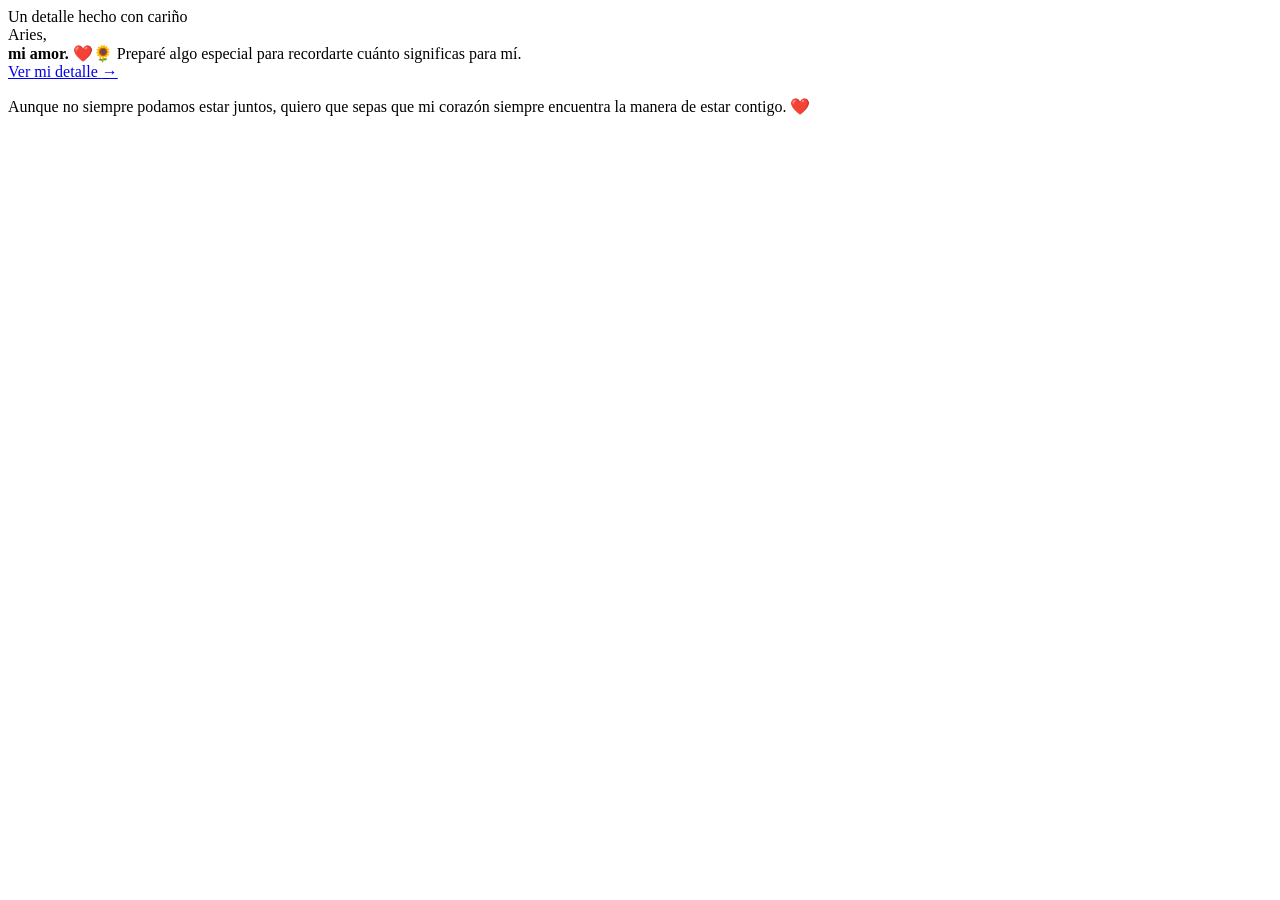
==== index.html @ c3155992 "Primer commit de de aries" ====
<!DOCTYPE html>
<html lang="es">

<head>
  <meta charset="UTF-8">
  <meta http-equiv="X-UA-Compatible" content="IE=edge">
  <meta name="viewport" content="width=device-width, initial-scale=1.0">
  <link rel="stylesheet" href="style.css">
  <link rel="icon" href="flowers.png" type="image/x-icon">
  <title>Un detalle para ti</title>
</head>

<body>
  <main class="welcome-card">
    <span class="eyebrow">Un detalle hecho con cariño</span>
    <div class="greetings" aria-label="Aries, mi amor">
      <span>A</span><span>r</span><span>i</span><span>e</span><span>s</span><span>,</span>
    </div>

    <div class="description">
      <strong>mi amor. ❤️🌻</strong>
      <span>Preparé algo especial para recordarte cuánto significas para mí.</span>
    </div>

    <div class="button">
      <a class="botones" href="flower.html">Ver mi detalle <span aria-hidden="true">→</span></a>
    </div>

    <p class="distance-note">
      Aunque no siempre podamos estar juntos, quiero que sepas que mi corazón siempre encuentra la manera de estar
      contigo. ❤️
    </p>
  </main>

</body>

</html>
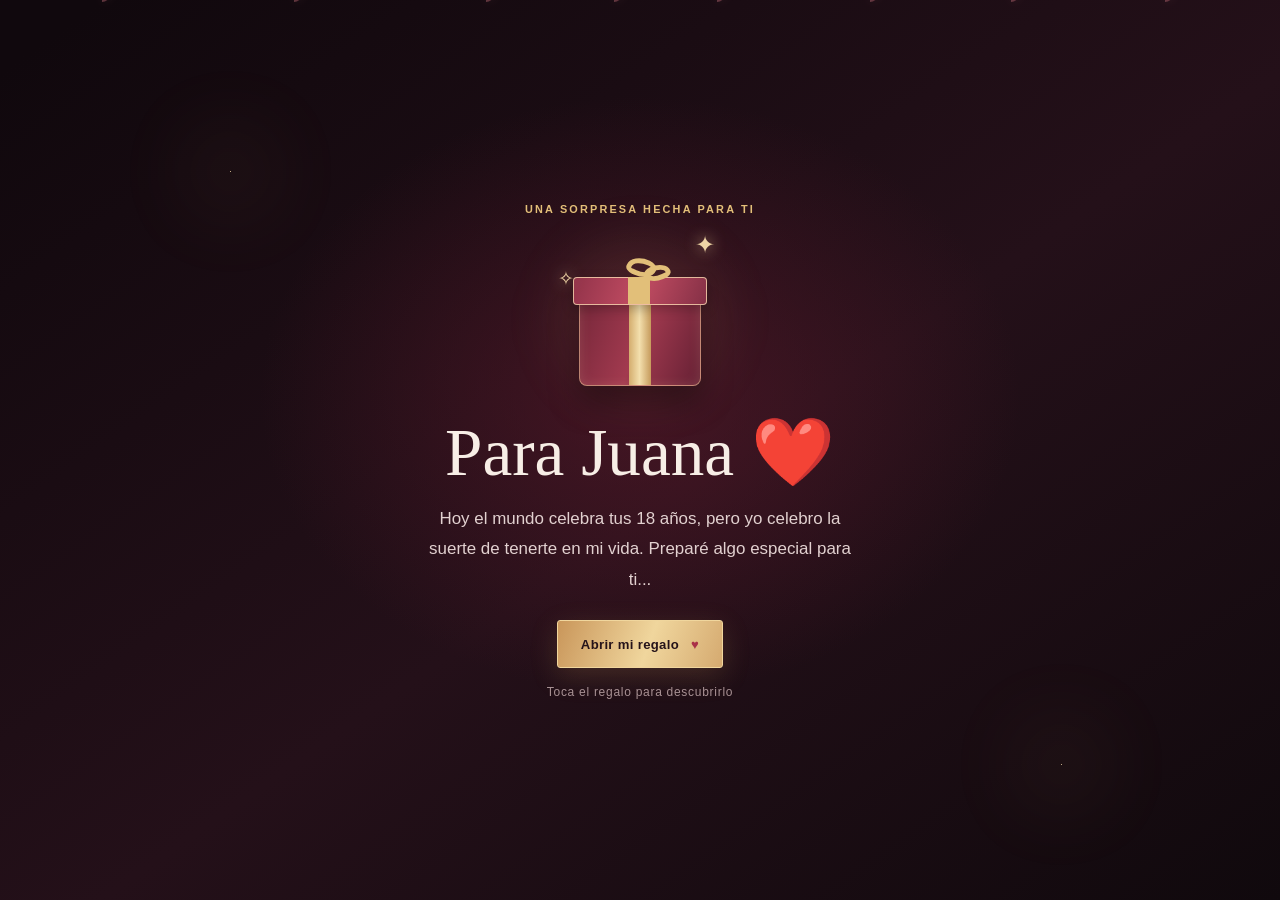
==== commit 06ae0ad5: "Añade experiencia de cumpleaños para Juana" ====
--- a/index.html
+++ b/index.html
@@ -3,35 +3,130 @@
 
 <head>
   <meta charset="UTF-8">
-  <meta http-equiv="X-UA-Compatible" content="IE=edge">
-  <meta name="viewport" content="width=device-width, initial-scale=1.0">
-  <link rel="stylesheet" href="style.css">
-  <link rel="icon" href="flowers.png" type="image/x-icon">
-  <title>Un detalle para ti</title>
+  <meta name="viewport" content="width=device-width, initial-scale=1">
+  <meta name="theme-color" content="#16090e">
+  <meta name="description" content="Una sorpresa de cumpleaños hecha con cariño para Juana.">
+  <link rel="stylesheet" href="main.css">
+  <title>Para Juana, con amor</title>
 </head>
 
 <body>
-  <main class="welcome-card">
-    <span class="eyebrow">Un detalle hecho con cariño</span>
-    <div class="greetings" aria-label="Aries, mi amor">
-      <span>A</span><span>r</span><span>i</span><span>e</span><span>s</span><span>,</span>
+  <div class="ambient" aria-hidden="true"><span></span><span></span><span></span></div>
+
+  <section class="welcome-screen" id="welcome" aria-labelledby="welcome-title">
+    <div class="welcome-screen__content">
+      <p class="eyebrow">Una sorpresa hecha para ti</p>
+      <button class="gift" id="open-gift" type="button" aria-label="Abrir el regalo para Juana">
+        <span class="gift__halo" aria-hidden="true"></span>
+        <span class="gift__box" aria-hidden="true"><span class="gift__ribbon"></span></span>
+        <span class="gift__lid" aria-hidden="true"><span class="gift__bow"></span></span>
+        <span class="gift__spark gift__spark--one" aria-hidden="true">✦</span>
+        <span class="gift__spark gift__spark--two" aria-hidden="true">✧</span>
+      </button>
+      <h1 id="welcome-title">Para Juana <span aria-hidden="true">❤️</span></h1>
+      <p class="welcome-screen__message">Hoy el mundo celebra tus 18 años, pero yo celebro la suerte de tenerte en mi
+        vida. Preparé algo especial para ti...</p>
+      <button class="button button--gold" id="open-gift-text" type="button">Abrir mi regalo <span
+          aria-hidden="true">♥</span></button>
+      <p class="welcome-screen__hint">Toca el regalo para descubrirlo</p>
     </div>
+    <div class="petals" aria-hidden="true">
+      <i></i><i></i><i></i><i></i><i></i><i></i><i></i><i></i>
+    </div>
+  </section>
 
-    <div class="description">
-      <strong>mi amor. ❤️🌻</strong>
-      <span>Preparé algo especial para recordarte cuánto significas para mí.</span>
-    </div>
+  <main id="experience" class="experience" hidden>
+    <audio id="birthday-music" loop preload="metadata" aria-label="Canción para acompañar este regalo">
+      <source src="Infernal%20~%20Ten%20Miles%20Lyrics%20-%20never2saygoodbi.mp4" type="audio/mp4">
+    </audio>
+    <button class="music-toggle" id="music-toggle" type="button" aria-pressed="false" aria-label="Reproducir música">
+      <span aria-hidden="true">♫</span><span id="music-label">Reproducir música</span>
+    </button>
 
-    <div class="button">
-      <a class="botones" href="flower.html">Ver mi detalle <span aria-hidden="true">→</span></a>
-    </div>
+    <section class="birthday-hero" aria-labelledby="birthday-title">
+      <p class="eyebrow">Un día para celebrar tu luz</p>
+      <p class="birthday-hero__number" aria-hidden="true">18</p>
+      <h2 id="birthday-title">Felices 18, <em>Juana</em></h2>
+      <p class="birthday-hero__text">Qué bonito que el mundo tenga un día para celebrar que existes.</p>
+      <a class="scroll-cue" href="#memories" aria-label="Continuar a tus fotografías"><span
+          aria-hidden="true">↓</span></a>
+    </section>
 
-    <p class="distance-note">
-      Aunque no siempre podamos estar juntos, quiero que sepas que mi corazón siempre encuentra la manera de estar
-      contigo. ❤️
-    </p>
+    <section class="memories section-wrap" id="memories" aria-labelledby="memories-title">
+      <div class="section-heading reveal">
+        <p class="eyebrow">Un poquito de ti</p>
+        <h2 id="memories-title">Dos recuerdos, infinitas razones para sonreír</h2>
+      </div>
+      <div class="photo-grid">
+        <button class="photo-card reveal" type="button" data-photo="fotos/foto1.jpeg"
+          data-alt="Retrato de Juana con una sonrisa dulce"
+          data-message="Hay algo en tu forma de sonreír que vuelve más bonito cualquier instante. Me encanta poder admirar la persona tan especial que eres.">
+          <span class="photo-card__image"><img src="fotos/foto1.jpeg" alt="Retrato de Juana con una sonrisa dulce"
+              loading="lazy"></span>
+          <span class="photo-card__caption"><span>Tu luz, siempre</span><span aria-hidden="true">↗</span></span>
+        </button>
+        <button class="photo-card reveal" type="button" data-photo="fotos/foto2.jpeg"
+          data-alt="Retrato de Juana con un gesto tierno"
+          data-message="Ojalá pudieras verte con mis ojos: llena de ternura, de belleza y de esa manera única de hacer que te quiera cada día un poquito más.">
+          <span class="photo-card__image"><img src="fotos/foto2.jpeg" alt="Retrato de Juana con un gesto tierno"
+              loading="lazy"></span>
+          <span class="photo-card__caption"><span>Mi sonrisa favorita</span><span aria-hidden="true">↗</span></span>
+        </button>
+      </div>
+    </section>
+
+    <section class="film-section" aria-labelledby="film-title">
+      <div class="film-section__inner reveal">
+        <p class="eyebrow">Un detalle más, solo para ti</p>
+        <h2 id="film-title">Hay algo más que quiero compartir contigo <span aria-hidden="true">🎬</span></h2>
+        <button class="button button--outline" id="show-video" type="button">Ver nuestro momento especial <span
+            aria-hidden="true">▶</span></button>
+        <div class="video-frame" id="video-frame" hidden>
+          <video id="special-video" controls playsinline preload="none" aria-label="Video especial para Juana">
+            <source src="fotos/video01.mp4" type="video/mp4">
+            Tu navegador no puede reproducir este video. Prueba con una versión reciente de Chrome, Firefox, Safari o
+            Edge.
+          </video>
+        </div>
+        <button class="video-close" id="hide-video" type="button" hidden>Cerrar video</button>
+      </div>
+    </section>
+
+    <section class="letter-section section-wrap" aria-labelledby="letter-title">
+      <div class="letter reveal">
+        <p class="eyebrow">De mi corazón al tuyo</p>
+        <h2 id="letter-title">Si pudiera regalarte algo más que este detalle...</h2>
+        <div class="letter__body">
+          <p>Mi Juana ❤️</p>
+          <p>Hoy cumples 18 años y quiero que este día te recuerde lo increíble que eres. No quería regalarte solamente
+            algo bonito; quería compartir contigo un pedacito de todo lo que siento por ti.</p>
+          <p>Deseo que esta nueva etapa esté llena de sonrisas, sueños que se acercan y momentos que te hagan feliz.</p>
+          <p>Gracias por ser tú, por la forma tan especial que tienes de iluminar mis días y por el lugar tan bonito que
+            ocupas en mi corazón.</p>
+          <p>Ojalá esta sorpresa consiga sacarte una sonrisa. Hoy, más que nada, deseo que te sientas muy querida.</p>
+          <p>Feliz cumpleaños, mi Juana. ❤️</p>
+          <p class="letter__signoff">Con todo mi cariño,<br>tu novio.</p>
+        </div>
+      </div>
+    </section>
+
+    <section class="finale" aria-labelledby="finale-title">
+      <div class="finale__lights" aria-hidden="true"><i></i><i></i><i></i><i></i><i></i><i></i></div>
+      <p class="eyebrow">Hoy y siempre, celebro que seas tú</p>
+      <h2 id="finale-title">JUANA</h2>
+      <p class="finale__birthday">Felices <span>18</span> años</p>
+      <p class="finale__message">Hoy celebramos tus 18 años, pero yo celebro cada sonrisa que haces nacer en mí. <span
+          aria-hidden="true">❤️</span></p>
+      <div class="petals petals--finale" aria-hidden="true"><i></i><i></i><i></i><i></i><i></i></div>
+    </section>
   </main>
 
+  <dialog class="lightbox" id="photo-dialog" aria-label="Fotografía y mensaje para Juana">
+    <button class="lightbox__close" id="close-photo" type="button" aria-label="Cerrar fotografía">×</button>
+    <img class="lightbox__image" id="lightbox-image" src="" alt="">
+    <p class="lightbox__message" id="lightbox-message"></p>
+  </dialog>
+  <script src="main.js" defer></script>
 </body>
 
 </html>
--- a/main.css
+++ b/main.css
@@ -0,0 +1,3405 @@
+*,
+*::after,
+*::before {
+  padding: 0;
+  margin: 0;
+  box-sizing: border-box;
+}
+
+:root {
+  --dark-color: #000;
+}
+
+body {
+  display: flex;
+  align-items: flex-end;
+  justify-content: center;
+  min-height: 100vh;
+  background-color: var(--dark-color);
+  overflow: hidden;
+  perspective: 1000px;
+}
+
+#lyrics {
+  font-size: 28px;
+  font-family: "Franklin Gothic Medium", "Arial Narrow", Arial, sans-serif;
+  color: white;
+  position: absolute;
+  margin-bottom: 20%;
+  z-index: 1;
+  font-weight: bold;
+  letter-spacing: 4px;
+}
+
+@media only screen and (max-width: 600px) {
+
+  /* Estilos específicos para dispositivos con un ancho máximo de 600px */
+  #lyrics {
+    font-size: 14px;
+    /* Reduce el tamaño del texto para dispositivos más pequeños */
+    margin-bottom: 530px;
+    letter-spacing: 3px;
+  }
+
+}
+
+.mensaje-arriba {
+  margin-top: 20px;
+  font-size: 20px;
+}
+
+.mensaje-abajo {
+  margin-top: 100px;
+  font-size: 20px;
+}
+
+.titulo {
+  position: absolute;
+  top: 10px;
+  /* Ajusta según tu diseño */
+  left: 50%;
+  transform: translateX(-50%) rotate(-0deg);
+  width: 80%;
+  text-align: center;
+  font-family: "Arial Narrow", Arial, sans-serif;
+  color: yellow;
+  font-weight: bold;
+  letter-spacing: 2px;
+  font-size: 24px;
+  line-height: 1.5;
+  opacity: 0;
+  animation: fadeIn 3s ease-in-out forwards;
+}
+
+
+@keyframes fadeIn {
+  from {
+    opacity: 0;
+  }
+
+  to {
+    opacity: 1;
+  }
+}
+
+.night {
+  z-index: -1;
+  position: absolute;
+  left: 50%;
+  top: 0;
+  transform: translateX(-50%);
+  width: 100%;
+  height: 100%;
+  filter: blur(0.1vmin);
+  background-image: radial-gradient(ellipse at top,
+      transparent 0%,
+      var(--dark-color)),
+    radial-gradient(ellipse at bottom,
+      var(--dark-color),
+      rgba(145, 233, 255, 0.2)),
+    repeating-linear-gradient(220deg,
+      rgb(0, 0, 0) 0px,
+      rgb(0, 0, 0) 19px,
+      transparent 19px,
+      transparent 22px),
+    repeating-linear-gradient(189deg,
+      rgb(0, 0, 0) 0px,
+      rgb(0, 0, 0) 19px,
+      transparent 19px,
+      transparent 22px),
+    repeating-linear-gradient(148deg,
+      rgb(0, 0, 0) 0px,
+      rgb(0, 0, 0) 19px,
+      transparent 19px,
+      transparent 22px),
+    linear-gradient(90deg, rgb(0, 255, 250), rgb(240, 240, 240));
+}
+
+.flowers {
+  position: relative;
+  transform: scale(0.9);
+  /*margin-bottom: 100px;
+  */
+}
+
+@media only screen and (max-width: 600px) {
+
+  /* Estilos específicos para dispositivos con un ancho máximo de 600px */
+  .flowers {
+    font-size: 14px;
+    margin-bottom: 35%;
+    letter-spacing: 3px;
+    transform: scale(1.0);
+  }
+
+}
+
+.flower {
+  position: absolute;
+  bottom: 10vmin;
+  transform-origin: bottom center;
+  z-index: 10;
+  --fl-speed: 0.8s;
+}
+
+.flower--1 {
+  -webkit-animation: moving-flower-1 4s linear infinite;
+  animation: moving-flower-1 4s linear infinite;
+}
+
+.flower--1 .flower__line {
+  height: 70vmin;
+  -webkit-animation-delay: 0.3s;
+  animation-delay: 0.3s;
+}
+
+.flower--1 .flower__line__leaf--1 {
+  -webkit-animation: blooming-leaf-right var(--fl-speed) 1.6s backwards;
+  animation: blooming-leaf-right var(--fl-speed) 1.6s backwards;
+}
+
+.flower--1 .flower__line__leaf--2 {
+  -webkit-animation: blooming-leaf-right var(--fl-speed) 1.4s backwards;
+  animation: blooming-leaf-right var(--fl-speed) 1.4s backwards;
+}
+
+.flower--1 .flower__line__leaf--3 {
+  -webkit-animation: blooming-leaf-left var(--fl-speed) 1.2s backwards;
+  animation: blooming-leaf-left var(--fl-speed) 1.2s backwards;
+}
+
+.flower--1 .flower__line__leaf--4 {
+  -webkit-animation: blooming-leaf-left var(--fl-speed) 1s backwards;
+  animation: blooming-leaf-left var(--fl-speed) 1s backwards;
+}
+
+.flower--1 .flower__line__leaf--5 {
+  -webkit-animation: blooming-leaf-right var(--fl-speed) 1.8s backwards;
+  animation: blooming-leaf-right var(--fl-speed) 1.8s backwards;
+}
+
+.flower--1 .flower__line__leaf--6 {
+  -webkit-animation: blooming-leaf-left var(--fl-speed) 2s backwards;
+  animation: blooming-leaf-left var(--fl-speed) 2s backwards;
+}
+
+.flower--2 {
+  left: 50%;
+  transform: rotate(20deg);
+  -webkit-animation: moving-flower-2 4s linear infinite;
+  animation: moving-flower-2 4s linear infinite;
+}
+
+.flower--2 .flower__line {
+  height: 60vmin;
+  -webkit-animation-delay: 0.6s;
+  animation-delay: 0.6s;
+}
+
+.flower--2 .flower__line__leaf--1 {
+  -webkit-animation: blooming-leaf-right var(--fl-speed) 1.9s backwards;
+  animation: blooming-leaf-right var(--fl-speed) 1.9s backwards;
+}
+
+.flower--2 .flower__line__leaf--2 {
+  -webkit-animation: blooming-leaf-right var(--fl-speed) 1.7s backwards;
+  animation: blooming-leaf-right var(--fl-speed) 1.7s backwards;
+}
+
+.flower--2 .flower__line__leaf--3 {
+  -webkit-animation: blooming-leaf-left var(--fl-speed) 1.5s backwards;
+  animation: blooming-leaf-left var(--fl-speed) 1.5s backwards;
+}
+
+.flower--2 .flower__line__leaf--4 {
+  -webkit-animation: blooming-leaf-left var(--fl-speed) 1.3s backwards;
+  animation: blooming-leaf-left var(--fl-speed) 1.3s backwards;
+}
+
+.flower--3 {
+  left: 50%;
+  transform: rotate(-15deg);
+  -webkit-animation: moving-flower-3 4s linear infinite;
+  animation: moving-flower-3 4s linear infinite;
+}
+
+.flower--3 .flower__line {
+  -webkit-animation-delay: 0.9s;
+  animation-delay: 0.9s;
+}
+
+.flower--3 .flower__line__leaf--1 {
+  -webkit-animation: blooming-leaf-right var(--fl-speed) 2.5s backwards;
+  animation: blooming-leaf-right var(--fl-speed) 2.5s backwards;
+}
+
+.flower--3 .flower__line__leaf--2 {
+  -webkit-animation: blooming-leaf-right var(--fl-speed) 2.3s backwards;
+  animation: blooming-leaf-right var(--fl-speed) 2.3s backwards;
+}
+
+.flower--3 .flower__line__leaf--3 {
+  -webkit-animation: blooming-leaf-left var(--fl-speed) 2.1s backwards;
+  animation: blooming-leaf-left var(--fl-speed) 2.1s backwards;
+}
+
+.flower--3 .flower__line__leaf--4 {
+  -webkit-animation: blooming-leaf-left var(--fl-speed) 1.9s backwards;
+  animation: blooming-leaf-left var(--fl-speed) 1.9s backwards;
+}
+
+.flower__leafs {
+  position: relative;
+  -webkit-animation: blooming-flower 2s backwards;
+  animation: blooming-flower 2s backwards;
+}
+
+.flower__leafs--1 {
+  -webkit-animation-delay: 1.1s;
+  animation-delay: 1.1s;
+}
+
+.flower__leafs--2 {
+  -webkit-animation-delay: 1.4s;
+  animation-delay: 1.4s;
+}
+
+.flower__leafs--3 {
+  -webkit-animation-delay: 1.7s;
+  animation-delay: 1.7s;
+}
+
+.flower__leafs::after {
+  content: "";
+  position: absolute;
+  left: 0;
+  top: 0;
+  transform: translate(-50%, -100%);
+  width: 8vmin;
+  height: 8vmin;
+  background-color: #f9fd25;
+  /* background-color: #fd2525; */
+  filter: blur(10vmin);
+}
+
+.flower__leaf {
+  position: absolute;
+  bottom: 0;
+  left: 50%;
+  width: 8vmin;
+  height: 11vmin;
+  border-radius: 51% 49% 47% 53%/44% 45% 55% 69%;
+  background-color: #253bfd;
+  background-color: #fddd25;
+  transform-origin: bottom center;
+  opacity: 0.9;
+  box-shadow: inset 0 0 2vmin rgba(255, 255, 255, 0.5);
+}
+
+.flower__leaf--1 {
+  transform: translate(-10%, 1%) rotateY(40deg) rotateX(-50deg);
+}
+
+.flower__leaf--2 {
+  transform: translate(-50%, -4%) rotateX(40deg);
+}
+
+.flower__leaf--3 {
+  transform: translate(-90%, 0%) rotateY(45deg) rotateX(50deg);
+}
+
+.flower__leaf--4 {
+  width: 8vmin;
+  height: 8vmin;
+  transform-origin: bottom left;
+  border-radius: 4vmin 10vmin 4vmin 4vmin;
+  transform: translate(0%, 18%) rotateX(70deg) rotate(-43deg);
+  background-color: #7c6901;
+  z-index: 1;
+  opacity: 0.8;
+}
+
+.flower__white-circle {
+  position: absolute;
+  left: -3.5vmin;
+  top: -3vmin;
+  width: 9vmin;
+  height: 4vmin;
+  border-radius: 50%;
+  background-color: #fff;
+}
+
+.flower__white-circle::after {
+  content: "";
+  position: absolute;
+  left: 50%;
+  top: 45%;
+  transform: translate(-50%, -50%);
+  width: 60%;
+  height: 60%;
+  border-radius: inherit;
+  background-image: repeating-linear-gradient(135deg,
+      rgba(0, 0, 0, 0.03) 0px,
+      rgba(0, 0, 0, 0.03) 1px,
+      transparent 1px,
+      transparent 12px),
+    repeating-linear-gradient(45deg,
+      rgba(0, 0, 0, 0.03) 0px,
+      rgba(0, 0, 0, 0.03) 1px,
+      transparent 1px,
+      transparent 12px),
+    repeating-linear-gradient(67.5deg,
+      rgba(0, 0, 0, 0.03) 0px,
+      rgba(0, 0, 0, 0.03) 1px,
+      transparent 1px,
+      transparent 12px),
+    repeating-linear-gradient(135deg,
+      rgba(0, 0, 0, 0.03) 0px,
+      rgba(0, 0, 0, 0.03) 1px,
+      transparent 1px,
+      transparent 12px),
+    repeating-linear-gradient(45deg,
+      rgba(0, 0, 0, 0.03) 0px,
+      rgba(0, 0, 0, 0.03) 1px,
+      transparent 1px,
+      transparent 12px),
+    repeating-linear-gradient(112.5deg,
+      rgba(0, 0, 0, 0.03) 0px,
+      rgba(0, 0, 0, 0.03) 1px,
+      transparent 1px,
+      transparent 12px),
+    repeating-linear-gradient(112.5deg,
+      rgba(0, 0, 0, 0.03) 0px,
+      rgba(0, 0, 0, 0.03) 1px,
+      transparent 1px,
+      transparent 12px),
+    repeating-linear-gradient(45deg,
+      rgba(0, 0, 0, 0.03) 0px,
+      rgba(0, 0, 0, 0.03) 1px,
+      transparent 1px,
+      transparent 12px),
+    repeating-linear-gradient(22.5deg,
+      rgba(0, 0, 0, 0.03) 0px,
+      rgba(0, 0, 0, 0.03) 1px,
+      transparent 1px,
+      transparent 12px),
+    repeating-linear-gradient(45deg,
+      rgba(0, 0, 0, 0.03) 0px,
+      rgba(0, 0, 0, 0.03) 1px,
+      transparent 1px,
+      transparent 12px),
+    repeating-linear-gradient(22.5deg,
+      rgba(0, 0, 0, 0.03) 0px,
+      rgba(0, 0, 0, 0.03) 1px,
+      transparent 1px,
+      transparent 12px),
+    repeating-linear-gradient(135deg,
+      rgba(0, 0, 0, 0.03) 0px,
+      rgba(0, 0, 0, 0.03) 1px,
+      transparent 1px,
+      transparent 12px),
+    repeating-linear-gradient(157.5deg,
+      rgba(0, 0, 0, 0.03) 0px,
+      rgba(0, 0, 0, 0.03) 1px,
+      transparent 1px,
+      transparent 12px),
+    repeating-linear-gradient(67.5deg,
+      rgba(0, 0, 0, 0.03) 0px,
+      rgba(0, 0, 0, 0.03) 1px,
+      transparent 1px,
+      transparent 12px),
+    repeating-linear-gradient(67.5deg,
+      rgba(0, 0, 0, 0.03) 0px,
+      rgba(0, 0, 0, 0.03) 1px,
+      transparent 1px,
+      transparent 12px),
+    linear-gradient(90deg, rgb(255, 235, 18), rgb(255, 206, 0));
+}
+
+.flower__line {
+  height: 55vmin;
+  width: 1.5vmin;
+  background-image: linear-gradient(to left,
+      rgba(0, 0, 0, 0.2),
+      transparent,
+      rgba(255, 255, 255, 0.2)),
+    linear-gradient(to top, transparent 10%, #14757a, #39c6d6);
+  box-shadow: inset 0 0 2px rgba(0, 0, 0, 0.5);
+  -webkit-animation: grow-flower-tree 4s backwards;
+  animation: grow-flower-tree 4s backwards;
+}
+
+.flower__line__leaf {
+  --w: 7vmin;
+  --h: calc(var(--w) + 2vmin);
+  position: absolute;
+  top: 20%;
+  left: 90%;
+  width: var(--w);
+  height: var(--h);
+  border-top-right-radius: var(--h);
+  border-bottom-left-radius: var(--h);
+  background-image: linear-gradient(to top, rgba(20, 117, 122, 0.4), #5ed639);
+}
+
+.flower__line__leaf--1 {
+  transform: rotate(70deg) rotateY(30deg);
+}
+
+.flower__line__leaf--2 {
+  top: 45%;
+  transform: rotate(70deg) rotateY(30deg);
+}
+
+.flower__line__leaf--3,
+.flower__line__leaf--4,
+.flower__line__leaf--6 {
+  border-top-right-radius: 0;
+  border-bottom-left-radius: 0;
+  border-top-left-radius: var(--h);
+  border-bottom-right-radius: var(--h);
+  left: -460%;
+  top: 12%;
+  transform: rotate(-70deg) rotateY(30deg);
+}
+
+.flower__line__leaf--4 {
+  top: 40%;
+}
+
+.flower__line__leaf--5 {
+  top: 0;
+  transform-origin: left;
+  transform: rotate(70deg) rotateY(30deg) scale(0.6);
+}
+
+.flower__line__leaf--6 {
+  top: -2%;
+  left: -450%;
+  transform-origin: right;
+  transform: rotate(-70deg) rotateY(30deg) scale(0.6);
+}
+
+.flower__light {
+  position: absolute;
+  bottom: 0vmin;
+  width: 1vmin;
+  height: 1vmin;
+  background-color: rgb(255, 251, 0);
+  border-radius: 50%;
+  filter: blur(0.2vmin);
+  -webkit-animation: light-ans 4s linear infinite backwards;
+  animation: light-ans 4s linear infinite backwards;
+}
+
+.flower__light:nth-child(odd) {
+  background-color: #23f0ff;
+}
+
+.flower__light--1 {
+  left: -2vmin;
+  -webkit-animation-delay: 1s;
+  animation-delay: 1s;
+}
+
+.flower__light--2 {
+  left: 3vmin;
+  -webkit-animation-delay: 0.5s;
+  animation-delay: 0.5s;
+}
+
+.flower__light--3 {
+  left: -6vmin;
+  -webkit-animation-delay: 0.3s;
+  animation-delay: 0.3s;
+}
+
+.flower__light--4 {
+  left: 6vmin;
+  -webkit-animation-delay: 0.9s;
+  animation-delay: 0.9s;
+}
+
+.flower__light--5 {
+  left: -1vmin;
+  -webkit-animation-delay: 1.5s;
+  animation-delay: 1.5s;
+}
+
+.flower__light--6 {
+  left: -4vmin;
+  -webkit-animation-delay: 3s;
+  animation-delay: 3s;
+}
+
+.flower__light--7 {
+  left: 3vmin;
+  -webkit-animation-delay: 2s;
+  animation-delay: 2s;
+}
+
+.flower__light--8 {
+  left: -6vmin;
+  -webkit-animation-delay: 3.5s;
+  animation-delay: 3.5s;
+}
+
+.flower__grass {
+  --c: #159faa;
+  --line-w: 1.5vmin;
+  position: absolute;
+  bottom: 12vmin;
+  left: -7vmin;
+  display: flex;
+  flex-direction: column;
+  align-items: flex-end;
+  z-index: 20;
+  transform-origin: bottom center;
+  transform: rotate(-48deg) rotateY(40deg);
+}
+
+.flower__grass--1 {
+  -webkit-animation: moving-grass 2s linear infinite;
+  animation: moving-grass 2s linear infinite;
+}
+
+.flower__grass--2 {
+  left: 2vmin;
+  bottom: 10vmin;
+  transform: scale(0.5) rotate(75deg) rotateX(10deg) rotateY(-200deg);
+  opacity: 0.8;
+  z-index: 0;
+  -webkit-animation: moving-grass--2 1.5s linear infinite;
+  animation: moving-grass--2 1.5s linear infinite;
+}
+
+.flower__grass--top {
+  width: 7vmin;
+  height: 10vmin;
+  border-top-right-radius: 100%;
+  border-right: var(--line-w) solid var(--c);
+  transform-origin: bottom center;
+  transform: rotate(-2deg);
+}
+
+.flower__grass--bottom {
+  margin-top: -2px;
+  width: var(--line-w);
+  height: 25vmin;
+  background-image: linear-gradient(to top, transparent, var(--c));
+}
+
+.flower__grass__leaf {
+  --size: 10vmin;
+  position: absolute;
+  width: calc(var(--size) * 2.1);
+  height: var(--size);
+  border-top-left-radius: var(--size);
+  border-top-right-radius: var(--size);
+  background-image: linear-gradient(to top,
+      transparent,
+      transparent 30%,
+      var(--c));
+  z-index: 100;
+}
+
+.flower__grass__leaf--1 {
+  top: -6%;
+  left: 30%;
+  --size: 6vmin;
+  transform: rotate(-20deg);
+  -webkit-animation: growing-grass-ans--1 2s 2.6s backwards;
+  animation: growing-grass-ans--1 2s 2.6s backwards;
+}
+
+@-webkit-keyframes growing-grass-ans--1 {
+  0% {
+    transform-origin: bottom left;
+    transform: rotate(-20deg) scale(0);
+  }
+}
+
+@keyframes growing-grass-ans--1 {
+  0% {
+    transform-origin: bottom left;
+    transform: rotate(-20deg) scale(0);
+  }
+}
+
+.flower__grass__leaf--2 {
+  top: -5%;
+  left: -110%;
+  --size: 6vmin;
+  transform: rotate(10deg);
+  -webkit-animation: growing-grass-ans--2 2s 2.4s linear backwards;
+  animation: growing-grass-ans--2 2s 2.4s linear backwards;
+}
+
+@-webkit-keyframes growing-grass-ans--2 {
+  0% {
+    transform-origin: bottom right;
+    transform: rotate(10deg) scale(0);
+  }
+}
+
+@keyframes growing-grass-ans--2 {
+  0% {
+    transform-origin: bottom right;
+    transform: rotate(10deg) scale(0);
+  }
+}
+
+.flower__grass__leaf--3 {
+  top: 5%;
+  left: 60%;
+  --size: 8vmin;
+  transform: rotate(-18deg) rotateX(-20deg);
+  -webkit-animation: growing-grass-ans--3 2s 2.2s linear backwards;
+  animation: growing-grass-ans--3 2s 2.2s linear backwards;
+}
+
+@-webkit-keyframes growing-grass-ans--3 {
+  0% {
+    transform-origin: bottom left;
+    transform: rotate(-18deg) rotateX(-20deg) scale(0);
+  }
+}
+
+@keyframes growing-grass-ans--3 {
+  0% {
+    transform-origin: bottom left;
+    transform: rotate(-18deg) rotateX(-20deg) scale(0);
+  }
+}
+
+.flower__grass__leaf--4 {
+  top: 6%;
+  left: -135%;
+  --size: 8vmin;
+  transform: rotate(2deg);
+  -webkit-animation: growing-grass-ans--4 2s 2s linear backwards;
+  animation: growing-grass-ans--4 2s 2s linear backwards;
+}
+
+@-webkit-keyframes growing-grass-ans--4 {
+  0% {
+    transform-origin: bottom right;
+    transform: rotate(2deg) scale(0);
+  }
+}
+
+@keyframes growing-grass-ans--4 {
+  0% {
+    transform-origin: bottom right;
+    transform: rotate(2deg) scale(0);
+  }
+}
+
+.flower__grass__leaf--5 {
+  top: 20%;
+  left: 60%;
+  --size: 10vmin;
+  transform: rotate(-24deg) rotateX(-20deg);
+  -webkit-animation: growing-grass-ans--5 2s 1.8s linear backwards;
+  animation: growing-grass-ans--5 2s 1.8s linear backwards;
+}
+
+@-webkit-keyframes growing-grass-ans--5 {
+  0% {
+    transform-origin: bottom left;
+    transform: rotate(-24deg) rotateX(-20deg) scale(0);
+  }
+}
+
+@keyframes growing-grass-ans--5 {
+  0% {
+    transform-origin: bottom left;
+    transform: rotate(-24deg) rotateX(-20deg) scale(0);
+  }
+}
+
+.flower__grass__leaf--6 {
+  top: 22%;
+  left: -180%;
+  --size: 10vmin;
+  transform: rotate(10deg);
+  -webkit-animation: growing-grass-ans--6 2s 1.6s linear backwards;
+  animation: growing-grass-ans--6 2s 1.6s linear backwards;
+}
+
+@-webkit-keyframes growing-grass-ans--6 {
+  0% {
+    transform-origin: bottom right;
+    transform: rotate(10deg) scale(0);
+  }
+}
+
+@keyframes growing-grass-ans--6 {
+  0% {
+    transform-origin: bottom right;
+    transform: rotate(10deg) scale(0);
+  }
+}
+
+.flower__grass__leaf--7 {
+  top: 39%;
+  left: 70%;
+  --size: 10vmin;
+  transform: rotate(-10deg);
+  -webkit-animation: growing-grass-ans--7 2s 1.4s linear backwards;
+  animation: growing-grass-ans--7 2s 1.4s linear backwards;
+}
+
+@-webkit-keyframes growing-grass-ans--7 {
+  0% {
+    transform-origin: bottom left;
+    transform: rotate(-10deg) scale(0);
+  }
+}
+
+@keyframes growing-grass-ans--7 {
+  0% {
+    transform-origin: bottom left;
+    transform: rotate(-10deg) scale(0);
+  }
+}
+
+.flower__grass__leaf--8 {
+  top: 40%;
+  left: -215%;
+  --size: 11vmin;
+  transform: rotate(10deg);
+  -webkit-animation: growing-grass-ans--8 2s 1.2s linear backwards;
+  animation: growing-grass-ans--8 2s 1.2s linear backwards;
+}
+
+@-webkit-keyframes growing-grass-ans--8 {
+  0% {
+    transform-origin: bottom right;
+    transform: rotate(10deg) scale(0);
+  }
+}
+
+@keyframes growing-grass-ans--8 {
+  0% {
+    transform-origin: bottom right;
+    transform: rotate(10deg) scale(0);
+  }
+}
+
+.flower__grass__overlay {
+  position: absolute;
+  top: -10%;
+  right: 0%;
+  width: 100%;
+  height: 100%;
+  background-color: rgba(0, 0, 0, 0.6);
+  filter: blur(1.5vmin);
+  z-index: 100;
+}
+
+.flower__g-long {
+  --w: 2vmin;
+  --h: 6vmin;
+  --c: #159faa;
+  position: absolute;
+  bottom: 10vmin;
+  left: -3vmin;
+  transform-origin: bottom center;
+  transform: rotate(-30deg) rotateY(-20deg);
+  display: flex;
+  flex-direction: column;
+  align-items: flex-end;
+  -webkit-animation: flower-g-long-ans 3s linear infinite;
+  animation: flower-g-long-ans 3s linear infinite;
+}
+
+@-webkit-keyframes flower-g-long-ans {
+
+  0%,
+  100% {
+    transform: rotate(-30deg) rotateY(-20deg);
+  }
+
+  50% {
+    transform: rotate(-32deg) rotateY(-20deg);
+  }
+}
+
+@keyframes flower-g-long-ans {
+
+  0%,
+  100% {
+    transform: rotate(-30deg) rotateY(-20deg);
+  }
+
+  50% {
+    transform: rotate(-32deg) rotateY(-20deg);
+  }
+}
+
+.flower__g-long__top {
+  top: calc(var(--h) * -1);
+  width: calc(var(--w) + 1vmin);
+  height: var(--h);
+  border-top-right-radius: 100%;
+  border-right: 0.7vmin solid var(--c);
+  transform: translate(-0.7vmin, 1vmin);
+}
+
+.flower__g-long__bottom {
+  width: var(--w);
+  height: 50vmin;
+  transform-origin: bottom center;
+  background-image: linear-gradient(to top, transparent 30%, var(--c));
+  box-shadow: inset 0 0 2px rgba(0, 0, 0, 0.5);
+  -webkit-clip-path: polygon(35% 0, 65% 1%, 100% 100%, 0% 100%);
+  clip-path: polygon(35% 0, 65% 1%, 100% 100%, 0% 100%);
+}
+
+.flower__g-right {
+  position: absolute;
+  bottom: 6vmin;
+  left: -2vmin;
+  transform-origin: bottom left;
+  transform: rotate(20deg);
+}
+
+.flower__g-right .leaf {
+  width: 30vmin;
+  height: 50vmin;
+  border-top-left-radius: 100%;
+  border-left: 2vmin solid #079097;
+  background-image: linear-gradient(to bottom,
+      transparent,
+      var(--dark-color) 60%);
+  -webkit-mask-image: linear-gradient(to top, transparent 30%, #079097 60%);
+}
+
+.flower__g-right--1 {
+  -webkit-animation: flower-g-right-ans 2.5s linear infinite;
+  animation: flower-g-right-ans 2.5s linear infinite;
+}
+
+.flower__g-right--2 {
+  left: 5vmin;
+  transform: rotateY(-180deg);
+  -webkit-animation: flower-g-right-ans--2 3s linear infinite;
+  animation: flower-g-right-ans--2 3s linear infinite;
+}
+
+.flower__g-right--2 .leaf {
+  height: 75vmin;
+  filter: blur(0.3vmin);
+  opacity: 0.8;
+}
+
+@-webkit-keyframes flower-g-right-ans {
+
+  0%,
+  100% {
+    transform: rotate(20deg);
+  }
+
+  50% {
+    transform: rotate(24deg) rotateX(-20deg);
+  }
+}
+
+@keyframes flower-g-right-ans {
+
+  0%,
+  100% {
+    transform: rotate(20deg);
+  }
+
+  50% {
+    transform: rotate(24deg) rotateX(-20deg);
+  }
+}
+
+@-webkit-keyframes flower-g-right-ans--2 {
+
+  0%,
+  100% {
+    transform: rotateY(-180deg) rotate(0deg) rotateX(-20deg);
+  }
+
+  50% {
+    transform: rotateY(-180deg) rotate(6deg) rotateX(-20deg);
+  }
+}
+
+@keyframes flower-g-right-ans--2 {
+
+  0%,
+  100% {
+    transform: rotateY(-180deg) rotate(0deg) rotateX(-20deg);
+  }
+
+  50% {
+    transform: rotateY(-180deg) rotate(6deg) rotateX(-20deg);
+  }
+}
+
+.flower__g-front {
+  position: absolute;
+  bottom: 6vmin;
+  left: 2.5vmin;
+  z-index: 100;
+  transform-origin: bottom center;
+  transform: rotate(-28deg) rotateY(30deg) scale(1.04);
+  -webkit-animation: flower__g-front-ans 2s linear infinite;
+  animation: flower__g-front-ans 2s linear infinite;
+}
+
+@-webkit-keyframes flower__g-front-ans {
+
+  0%,
+  100% {
+    transform: rotate(-28deg) rotateY(30deg) scale(1.04);
+  }
+
+  50% {
+    transform: rotate(-35deg) rotateY(40deg) scale(1.04);
+  }
+}
+
+@keyframes flower__g-front-ans {
+
+  0%,
+  100% {
+    transform: rotate(-28deg) rotateY(30deg) scale(1.04);
+  }
+
+  50% {
+    transform: rotate(-35deg) rotateY(40deg) scale(1.04);
+  }
+}
+
+.flower__g-front__line {
+  width: 0.3vmin;
+  height: 20vmin;
+  background-image: linear-gradient(to top,
+      transparent,
+      #079097,
+      transparent 100%);
+  position: relative;
+}
+
+.flower__g-front__leaf-wrapper {
+  position: absolute;
+  top: 0;
+  left: 0;
+  transform-origin: bottom left;
+  transform: rotate(10deg);
+}
+
+.flower__g-front__leaf-wrapper:nth-child(even) {
+  left: 0vmin;
+  transform: rotateY(-180deg) rotate(5deg);
+  -webkit-animation: flower__g-front__leaf-left-ans 1s ease-in backwards;
+  animation: flower__g-front__leaf-left-ans 1s ease-in backwards;
+}
+
+.flower__g-front__leaf-wrapper:nth-child(odd) {
+  -webkit-animation: flower__g-front__leaf-ans 1s ease-in backwards;
+  animation: flower__g-front__leaf-ans 1s ease-in backwards;
+}
+
+.flower__g-front__leaf-wrapper--1 {
+  top: -8vmin;
+  transform: scale(0.7);
+  -webkit-animation: flower__g-front__leaf-ans 1s 5.5s ease-in backwards !important;
+  animation: flower__g-front__leaf-ans 1s 5.5s ease-in backwards !important;
+}
+
+.flower__g-front__leaf-wrapper--2 {
+  top: -8vmin;
+  transform: rotateY(-180deg) scale(0.7) !important;
+  -webkit-animation: flower__g-front__leaf-left-ans-2 1s 4.6s ease-in backwards !important;
+  animation: flower__g-front__leaf-left-ans-2 1s 4.6s ease-in backwards !important;
+}
+
+.flower__g-front__leaf-wrapper--3 {
+  top: -3vmin;
+  -webkit-animation: flower__g-front__leaf-ans 1s 4.6s ease-in backwards;
+  animation: flower__g-front__leaf-ans 1s 4.6s ease-in backwards;
+}
+
+.flower__g-front__leaf-wrapper--4 {
+  top: -3vmin;
+  transform: rotateY(-180deg) scale(0.9) !important;
+  -webkit-animation: flower__g-front__leaf-left-ans-2 1s 4.6s ease-in backwards !important;
+  animation: flower__g-front__leaf-left-ans-2 1s 4.6s ease-in backwards !important;
+}
+
+@-webkit-keyframes flower__g-front__leaf-left-ans-2 {
+  0% {
+    transform: rotateY(-180deg) scale(0);
+  }
+}
+
+@keyframes flower__g-front__leaf-left-ans-2 {
+  0% {
+    transform: rotateY(-180deg) scale(0);
+  }
+}
+
+.flower__g-front__leaf-wrapper--5,
+.flower__g-front__leaf-wrapper--6 {
+  top: 2vmin;
+}
+
+.flower__g-front__leaf-wrapper--7,
+.flower__g-front__leaf-wrapper--8 {
+  top: 6.5vmin;
+}
+
+.flower__g-front__leaf-wrapper--2 {
+  -webkit-animation-delay: 5.2s !important;
+  animation-delay: 5.2s !important;
+}
+
+.flower__g-front__leaf-wrapper--3 {
+  -webkit-animation-delay: 4.9s !important;
+  animation-delay: 4.9s !important;
+}
+
+.flower__g-front__leaf-wrapper--5 {
+  -webkit-animation-delay: 4.3s !important;
+  animation-delay: 4.3s !important;
+}
+
+.flower__g-front__leaf-wrapper--6 {
+  -webkit-animation-delay: 4.1s !important;
+  animation-delay: 4.1s !important;
+}
+
+.flower__g-front__leaf-wrapper--7 {
+  -webkit-animation-delay: 3.8s !important;
+  animation-delay: 3.8s !important;
+}
+
+.flower__g-front__leaf-wrapper--8 {
+  -webkit-animation-delay: 3.5s !important;
+  animation-delay: 3.5s !important;
+}
+
+@-webkit-keyframes flower__g-front__leaf-ans {
+  0% {
+    transform: rotate(10deg) scale(0);
+  }
+}
+
+@keyframes flower__g-front__leaf-ans {
+  0% {
+    transform: rotate(10deg) scale(0);
+  }
+}
+
+@-webkit-keyframes flower__g-front__leaf-left-ans {
+  0% {
+    transform: rotateY(-180deg) rotate(5deg) scale(0);
+  }
+}
+
+@keyframes flower__g-front__leaf-left-ans {
+  0% {
+    transform: rotateY(-180deg) rotate(5deg) scale(0);
+  }
+}
+
+.flower__g-front__leaf {
+  width: 10vmin;
+  height: 10vmin;
+  border-radius: 100% 0% 0% 100%/100% 100% 0% 0%;
+  box-shadow: inset 0 2px 1vmin hsla(184deg, 97%, 58%, 0.2);
+  background-image: linear-gradient(to bottom left,
+      transparent,
+      var(--dark-color)),
+    linear-gradient(to bottom right, #159faa 50%, transparent 50%, transparent);
+  -webkit-mask-image: linear-gradient(to bottom right,
+      #159faa 50%,
+      transparent 50%,
+      transparent);
+  mask-image: linear-gradient(to bottom right,
+      #159faa 50%,
+      transparent 50%,
+      transparent);
+}
+
+.flower__g-fr {
+  position: absolute;
+  bottom: -4vmin;
+  left: vmin;
+  transform-origin: bottom left;
+  z-index: 10;
+  -webkit-animation: flower__g-fr-ans 2s linear infinite;
+  animation: flower__g-fr-ans 2s linear infinite;
+}
+
+@-webkit-keyframes flower__g-fr-ans {
+
+  0%,
+  100% {
+    transform: rotate(2deg);
+  }
+
+  50% {
+    transform: rotate(4deg);
+  }
+}
+
+@keyframes flower__g-fr-ans {
+
+  0%,
+  100% {
+    transform: rotate(2deg);
+  }
+
+  50% {
+    transform: rotate(4deg);
+  }
+}
+
+.flower__g-fr .leaf {
+  width: 30vmin;
+  height: 50vmin;
+  border-top-left-radius: 100%;
+  border-left: 2vmin solid #079097;
+  -webkit-mask-image: linear-gradient(to top, transparent 25%, #079097 50%);
+  position: relative;
+  z-index: 1;
+}
+
+.flower__g-fr__leaf {
+  position: absolute;
+  top: 0;
+  left: 0;
+  width: 10vmin;
+  height: 10vmin;
+  border-radius: 100% 0% 0% 100%/100% 100% 0% 0%;
+  box-shadow: inset 0 2px 1vmin hsla(184deg, 97%, 58%, 0.2);
+  background-image: linear-gradient(to bottom left,
+      transparent,
+      var(--dark-color) 98%),
+    linear-gradient(to bottom right, #23f0ff 45%, transparent 50%, transparent);
+  -webkit-mask-image: linear-gradient(135deg,
+      #159faa 40%,
+      transparent 50%,
+      transparent);
+}
+
+.flower__g-fr__leaf--1 {
+  left: 20vmin;
+  transform: rotate(45deg);
+  -webkit-animation: flower__g-fr-leaft-ans-1 0.5s 5.2s linear backwards;
+  animation: flower__g-fr-leaft-ans-1 0.5s 5.2s linear backwards;
+}
+
+@-webkit-keyframes flower__g-fr-leaft-ans-1 {
+  0% {
+    transform-origin: left;
+    transform: rotate(45deg) scale(0);
+  }
+}
+
+@keyframes flower__g-fr-leaft-ans-1 {
+  0% {
+    transform-origin: left;
+    transform: rotate(45deg) scale(0);
+  }
+}
+
+.flower__g-fr__leaf--2 {
+  left: 12vmin;
+  top: -7vmin;
+  transform: rotate(25deg) rotateY(-180deg);
+  -webkit-animation: flower__g-fr-leaft-ans-6 0.5s 5s linear backwards;
+  animation: flower__g-fr-leaft-ans-6 0.5s 5s linear backwards;
+}
+
+.flower__g-fr__leaf--3 {
+  left: 15vmin;
+  top: 6vmin;
+  transform: rotate(55deg);
+  -webkit-animation: flower__g-fr-leaft-ans-5 0.5s 4.8s linear backwards;
+  animation: flower__g-fr-leaft-ans-5 0.5s 4.8s linear backwards;
+}
+
+.flower__g-fr__leaf--4 {
+  left: 6vmin;
+  top: -2vmin;
+  transform: rotate(25deg) rotateY(-180deg);
+  -webkit-animation: flower__g-fr-leaft-ans-6 0.5s 4.6s linear backwards;
+  animation: flower__g-fr-leaft-ans-6 0.5s 4.6s linear backwards;
+}
+
+.flower__g-fr__leaf--5 {
+  left: 10vmin;
+  top: 14vmin;
+  transform: rotate(55deg);
+  -webkit-animation: flower__g-fr-leaft-ans-5 0.5s 4.4s linear backwards;
+  animation: flower__g-fr-leaft-ans-5 0.5s 4.4s linear backwards;
+}
+
+@-webkit-keyframes flower__g-fr-leaft-ans-5 {
+  0% {
+    transform-origin: left;
+    transform: rotate(55deg) scale(0);
+  }
+}
+
+@keyframes flower__g-fr-leaft-ans-5 {
+  0% {
+    transform-origin: left;
+    transform: rotate(55deg) scale(0);
+  }
+}
+
+.flower__g-fr__leaf--6 {
+  left: 0vmin;
+  top: 6vmin;
+  transform: rotate(25deg) rotateY(-180deg);
+  -webkit-animation: flower__g-fr-leaft-ans-6 0.5s 4.2s linear backwards;
+  animation: flower__g-fr-leaft-ans-6 0.5s 4.2s linear backwards;
+}
+
+@-webkit-keyframes flower__g-fr-leaft-ans-6 {
+  0% {
+    transform-origin: right;
+    transform: rotate(25deg) rotateY(-180deg) scale(0);
+  }
+}
+
+@keyframes flower__g-fr-leaft-ans-6 {
+  0% {
+    transform-origin: right;
+    transform: rotate(25deg) rotateY(-180deg) scale(0);
+  }
+}
+
+.flower__g-fr__leaf--7 {
+  left: 5vmin;
+  top: 22vmin;
+  transform: rotate(45deg);
+  -webkit-animation: flower__g-fr-leaft-ans-7 0.5s 4s linear backwards;
+  animation: flower__g-fr-leaft-ans-7 0.5s 4s linear backwards;
+}
+
+@-webkit-keyframes flower__g-fr-leaft-ans-7 {
+  0% {
+    transform-origin: left;
+    transform: rotate(45deg) scale(0);
+  }
+}
+
+@keyframes flower__g-fr-leaft-ans-7 {
+  0% {
+    transform-origin: left;
+    transform: rotate(45deg) scale(0);
+  }
+}
+
+.flower__g-fr__leaf--8 {
+  left: -4vmin;
+  top: 15vmin;
+  transform: rotate(15deg) rotateY(-180deg);
+  -webkit-animation: flower__g-fr-leaft-ans-8 0.5s 3.8s linear backwards;
+  animation: flower__g-fr-leaft-ans-8 0.5s 3.8s linear backwards;
+}
+
+@-webkit-keyframes flower__g-fr-leaft-ans-8 {
+  0% {
+    transform-origin: right;
+    transform: rotate(15deg) rotateY(-180deg) scale(0);
+  }
+}
+
+@keyframes flower__g-fr-leaft-ans-8 {
+  0% {
+    transform-origin: right;
+    transform: rotate(15deg) rotateY(-180deg) scale(0);
+  }
+}
+
+.long-g {
+  position: absolute;
+  bottom: 25vmin;
+  left: -42vmin;
+  transform-origin: bottom left;
+}
+
+.long-g--1 {
+  bottom: 0vmin;
+  transform: scale(0.8) rotate(-5deg);
+}
+
+.long-g--1 .leaf {
+  -webkit-mask-image: linear-gradient(to top,
+      transparent 40%,
+      #079097 80%) !important;
+}
+
+.long-g--1 .leaf--1 {
+  --w: 5vmin;
+  --h: 60vmin;
+  left: -2vmin;
+  transform: rotate(3deg) rotateY(-180deg);
+}
+
+.long-g--2,
+.long-g--3 {
+  bottom: -3vmin;
+  left: -35vmin;
+  transform-origin: center;
+  transform: scale(0.6) rotateX(60deg);
+}
+
+.long-g--2 .leaf,
+.long-g--3 .leaf {
+  -webkit-mask-image: linear-gradient(to top,
+      transparent 50%,
+      #079097 80%) !important;
+}
+
+.long-g--2 .leaf--1,
+.long-g--3 .leaf--1 {
+  left: -1vmin;
+  transform: rotateY(-180deg);
+}
+
+.long-g--3 {
+  left: -17vmin;
+  bottom: 0vmin;
+}
+
+.long-g--3 .leaf {
+  -webkit-mask-image: linear-gradient(to top,
+      transparent 40%,
+      #079097 80%) !important;
+}
+
+.long-g--4 {
+  left: 25vmin;
+  bottom: -3vmin;
+  transform-origin: center;
+  transform: scale(0.6) rotateX(60deg);
+}
+
+.long-g--4 .leaf {
+  -webkit-mask-image: linear-gradient(to top,
+      transparent 50%,
+      #079097 80%) !important;
+}
+
+.long-g--5 {
+  left: 42vmin;
+  bottom: 0vmin;
+  transform: scale(0.8) rotate(2deg);
+}
+
+.long-g--6 {
+  left: 0vmin;
+  bottom: -20vmin;
+  z-index: 100;
+  filter: blur(0.3vmin);
+  transform: scale(0.8) rotate(2deg);
+}
+
+.long-g--7 {
+  left: 35vmin;
+  bottom: 20vmin;
+  z-index: -1;
+  filter: blur(0.3vmin);
+  transform: scale(0.6) rotate(2deg);
+  opacity: 0.7;
+}
+
+.long-g .leaf {
+  --w: 15vmin;
+  --h: 40vmin;
+  --c: #1aaa15;
+  position: absolute;
+  bottom: 0;
+  width: var(--w);
+  height: var(--h);
+  border-top-left-radius: 100%;
+  border-left: 2vmin solid var(--c);
+  -webkit-mask-image: linear-gradient(to top,
+      transparent 20%,
+      var(--dark-color));
+  transform-origin: bottom center;
+}
+
+.long-g .leaf--0 {
+  left: 2vmin;
+  -webkit-animation: leaf-ans-1 4s linear infinite;
+  animation: leaf-ans-1 4s linear infinite;
+}
+
+.long-g .leaf--1 {
+  --w: 5vmin;
+  --h: 60vmin;
+  -webkit-animation: leaf-ans-1 4s linear infinite;
+  animation: leaf-ans-1 4s linear infinite;
+}
+
+.long-g .leaf--2 {
+  --w: 10vmin;
+  --h: 40vmin;
+  left: -0.5vmin;
+  bottom: 5vmin;
+  transform-origin: bottom left;
+  transform: rotateY(-180deg);
+  -webkit-animation: leaf-ans-2 3s linear infinite;
+  animation: leaf-ans-2 3s linear infinite;
+}
+
+.long-g .leaf--3 {
+  --w: 5vmin;
+  --h: 30vmin;
+  left: -1vmin;
+  bottom: 3.2vmin;
+  transform-origin: bottom left;
+  transform: rotate(-10deg) rotateY(-180deg);
+  -webkit-animation: leaf-ans-3 3s linear infinite;
+  animation: leaf-ans-3 3s linear infinite;
+}
+
+@-webkit-keyframes leaf-ans-1 {
+
+  0%,
+  100% {
+    transform: rotate(-5deg) scale(1);
+  }
+
+  50% {
+    transform: rotate(5deg) scale(1.1);
+  }
+}
+
+@keyframes leaf-ans-1 {
+
+  0%,
+  100% {
+    transform: rotate(-5deg) scale(1);
+  }
+
+  50% {
+    transform: rotate(5deg) scale(1.1);
+  }
+}
+
+@-webkit-keyframes leaf-ans-2 {
+
+  0%,
+  100% {
+    transform: rotateY(-180deg) rotate(5deg);
+  }
+
+  50% {
+    transform: rotateY(-180deg) rotate(0deg) scale(1.1);
+  }
+}
+
+@keyframes leaf-ans-2 {
+
+  0%,
+  100% {
+    transform: rotateY(-180deg) rotate(5deg);
+  }
+
+  50% {
+    transform: rotateY(-180deg) rotate(0deg) scale(1.1);
+  }
+}
+
+@-webkit-keyframes leaf-ans-3 {
+
+  0%,
+  100% {
+    transform: rotate(-10deg) rotateY(-180deg);
+  }
+
+  50% {
+    transform: rotate(-20deg) rotateY(-180deg);
+  }
+}
+
+@keyframes leaf-ans-3 {
+
+  0%,
+  100% {
+    transform: rotate(-10deg) rotateY(-180deg);
+  }
+
+  50% {
+    transform: rotate(-20deg) rotateY(-180deg);
+  }
+}
+
+.grow-ans {
+  -webkit-animation: grow-ans 2s var(--d) backwards;
+  animation: grow-ans 2s var(--d) backwards;
+}
+
+@-webkit-keyframes grow-ans {
+  0% {
+    transform: scale(0);
+    opacity: 0;
+  }
+}
+
+@keyframes grow-ans {
+  0% {
+    transform: scale(0);
+    opacity: 0;
+  }
+}
+
+@-webkit-keyframes light-ans {
+  0% {
+    opacity: 0;
+    transform: translateY(0vmin);
+  }
+
+  25% {
+    opacity: 1;
+    transform: translateY(-5vmin) translateX(-2vmin);
+  }
+
+  50% {
+    opacity: 1;
+    transform: translateY(-15vmin) translateX(2vmin);
+    filter: blur(0.2vmin);
+  }
+
+  75% {
+    transform: translateY(-20vmin) translateX(-2vmin);
+    filter: blur(0.2vmin);
+  }
+
+  100% {
+    transform: translateY(-30vmin);
+    opacity: 0;
+    filter: blur(1vmin);
+  }
+}
+
+@keyframes light-ans {
+  0% {
+    opacity: 0;
+    transform: translateY(0vmin);
+  }
+
+  25% {
+    opacity: 1;
+    transform: translateY(-5vmin) translateX(-2vmin);
+  }
+
+  50% {
+    opacity: 1;
+    transform: translateY(-15vmin) translateX(2vmin);
+    filter: blur(0.2vmin);
+  }
+
+  75% {
+    transform: translateY(-20vmin) translateX(-2vmin);
+    filter: blur(0.2vmin);
+  }
+
+  100% {
+    transform: translateY(-30vmin);
+    opacity: 0;
+    filter: blur(1vmin);
+  }
+}
+
+@-webkit-keyframes moving-flower-1 {
+
+  0%,
+  100% {
+    transform: rotate(2deg);
+  }
+
+  50% {
+    transform: rotate(-2deg);
+  }
+}
+
+@keyframes moving-flower-1 {
+
+  0%,
+  100% {
+    transform: rotate(2deg);
+  }
+
+  50% {
+    transform: rotate(-2deg);
+  }
+}
+
+@-webkit-keyframes moving-flower-2 {
+
+  0%,
+  100% {
+    transform: rotate(18deg);
+  }
+
+  50% {
+    transform: rotate(14deg);
+  }
+}
+
+@keyframes moving-flower-2 {
+
+  0%,
+  100% {
+    transform: rotate(18deg);
+  }
+
+  50% {
+    transform: rotate(14deg);
+  }
+}
+
+@-webkit-keyframes moving-flower-3 {
+
+  0%,
+  100% {
+    transform: rotate(-18deg);
+  }
+
+  50% {
+    transform: rotate(-20deg) rotateY(-10deg);
+  }
+}
+
+@keyframes moving-flower-3 {
+
+  0%,
+  100% {
+    transform: rotate(-18deg);
+  }
+
+  50% {
+    transform: rotate(-20deg) rotateY(-10deg);
+  }
+}
+
+@-webkit-keyframes blooming-leaf-right {
+  0% {
+    transform-origin: left;
+    transform: rotate(70deg) rotateY(30deg) scale(0);
+  }
+}
+
+@keyframes blooming-leaf-right {
+  0% {
+    transform-origin: left;
+    transform: rotate(70deg) rotateY(30deg) scale(0);
+  }
+}
+
+@-webkit-keyframes blooming-leaf-left {
+  0% {
+    transform-origin: right;
+    transform: rotate(-70deg) rotateY(30deg) scale(0);
+  }
+}
+
+@keyframes blooming-leaf-left {
+  0% {
+    transform-origin: right;
+    transform: rotate(-70deg) rotateY(30deg) scale(0);
+  }
+}
+
+@-webkit-keyframes grow-flower-tree {
+  0% {
+    height: 0;
+    border-radius: 1vmin;
+  }
+}
+
+@keyframes grow-flower-tree {
+  0% {
+    height: 0;
+    border-radius: 1vmin;
+  }
+}
+
+@-webkit-keyframes blooming-flower {
+  0% {
+    transform: scale(0);
+  }
+}
+
+@keyframes blooming-flower {
+  0% {
+    transform: scale(0);
+  }
+}
+
+@-webkit-keyframes moving-grass {
+
+  0%,
+  100% {
+    transform: rotate(-48deg) rotateY(40deg);
+  }
+
+  50% {
+    transform: rotate(-50deg) rotateY(40deg);
+  }
+}
+
+@keyframes moving-grass {
+
+  0%,
+  100% {
+    transform: rotate(-48deg) rotateY(40deg);
+  }
+
+  50% {
+    transform: rotate(-50deg) rotateY(40deg);
+  }
+}
+
+@-webkit-keyframes moving-grass--2 {
+
+  0%,
+  100% {
+    transform: scale(0.5) rotate(75deg) rotateX(10deg) rotateY(-200deg);
+  }
+
+  50% {
+    transform: scale(0.5) rotate(79deg) rotateX(10deg) rotateY(-200deg);
+  }
+}
+
+@keyframes moving-grass--2 {
+
+  0%,
+  100% {
+    transform: scale(0.5) rotate(75deg) rotateX(10deg) rotateY(-200deg);
+  }
+
+  50% {
+    transform: scale(0.5) rotate(79deg) rotateX(10deg) rotateY(-200deg);
+  }
+}
+
+.growing-grass {
+  -webkit-animation: growing-grass-ans 1s 2s backwards;
+  animation: growing-grass-ans 1s 2s backwards;
+}
+
+@-webkit-keyframes growing-grass-ans {
+  0% {
+    transform: scale(0);
+  }
+}
+
+@keyframes growing-grass-ans {
+  0% {
+    transform: scale(0);
+  }
+}
+
+.container * {
+  -webkit-animation-play-state: paused !important;
+  animation-play-state: paused !important;
+}
+
+/*# sourceMappingURL=main.css.map */
+
+
+/* Reset de estilos básicos */
+body,
+h1,
+p {
+  margin: 0;
+  padding: 0;
+}
+
+/* Estilos generales */
+body {
+  font-family: 'Arial', sans-serif;
+  background-color: #f7f7f7;
+  color: #333;
+}
+
+.container {
+  max-width: 1200px;
+  margin: 0 auto;
+  padding: 20px;
+}
+
+h1 {
+  font-size: 2em;
+  line-height: 1.5;
+  margin-bottom: 20px;
+}
+
+/* Media Queries para tamaños de pantalla diferentes */
+@media screen and (max-width: 600px) {
+
+  /* Estilos para pantallas pequeñas */
+  h1 {
+    font-size: 1.5em;
+  }
+}
+
+@media screen and (min-width: 601px) and (max-width: 1024px) {
+
+  /* Estilos para pantallas medianas */
+  h1 {
+    font-size: 1.8em;
+  }
+}
+
+@media screen and (min-width: 1025px) {
+
+  /* Estilos para pantallas grandes */
+  h1 {
+    font-size: 2em;
+  }
+}
+
+/* Agregar más estilos según sea necesario */
+.sangrilla {
+  display: block;
+  /* Para que se comporte como párrafo */
+  text-align: center;
+  /* Centra el texto */
+  font-size: 0.5em;
+  /* Más pequeño (puedes ajustar) */
+  text-indent: 2em;
+  /* Sangrilla al inicio */
+  margin-top: 20px;
+  /* Separación opcional hacia arriba */
+}
+
+/* Presentacion del detalle y del escenario */
+@import url('https://fonts.googleapis.com/css2?family=DM+Sans:wght@400;500;700&family=Playfair+Display:wght@600;700&display=swap');
+
+body.container {
+  max-width: none;
+  width: 100%;
+  min-height: 100vh;
+  padding: 0;
+  margin: 0;
+  color: #fff8df;
+  font-family: 'DM Sans', sans-serif;
+  background: #0d0c08;
+}
+
+body.container::before {
+  content: '';
+  position: fixed;
+  inset: 0;
+  z-index: -1;
+  pointer-events: none;
+  background: radial-gradient(circle at 50% 35%, rgba(117, 91, 27, .38), transparent 42%), linear-gradient(180deg, #111008 0%, #050504 100%);
+}
+
+.night {
+  opacity: .76;
+  background-image: radial-gradient(ellipse at top, transparent 0%, #090805 78%), radial-gradient(ellipse at bottom, #090805, rgba(234, 185, 53, .12)), repeating-linear-gradient(220deg, rgba(255, 213, 85, .025) 0 1px, transparent 1px 24px), linear-gradient(90deg, #17130a, #090805);
+}
+
+.ambient-glow {
+  position: fixed;
+  width: 22rem;
+  height: 22rem;
+  top: -13rem;
+  left: 50%;
+  transform: translateX(-50%);
+  border-radius: 50%;
+  background: #f6cf5e;
+  opacity: .11;
+  filter: blur(60px);
+  pointer-events: none;
+}
+
+.music-player {
+  position: fixed;
+  top: 22px;
+  right: 24px;
+  z-index: 30;
+  display: flex;
+  align-items: center;
+  gap: 9px;
+  padding: 9px 12px;
+  border: 1px solid rgba(246, 207, 94, .2);
+  border-radius: 999px;
+  color: #d6c99f;
+  background: rgba(17, 16, 10, .74);
+  backdrop-filter: blur(12px);
+  box-shadow: 0 10px 30px rgba(0, 0, 0, .22);
+  font-size: .72rem;
+  letter-spacing: .02em;
+  animation: detail-in .9s .4s both;
+}
+
+.music-player__dot {
+  width: 7px;
+  height: 7px;
+  flex: 0 0 7px;
+  border-radius: 50%;
+  background: #f6cf5e;
+  box-shadow: 0 0 12px #f6cf5e;
+  animation: pulse-dot 2s ease-in-out infinite;
+}
+
+.music-player audio {
+  width: 28px;
+  height: 24px;
+  opacity: .72;
+}
+
+.texto-arriba,
+.texto-abajo {
+  position: absolute;
+  z-index: 20;
+  width: min(88vw, 620px);
+  text-align: center;
+  animation: detail-in 1.1s .8s both;
+}
+
+.texto-arriba {
+  top: clamp(78px, 11vh, 112px);
+}
+
+.texto-abajo {
+  bottom: clamp(18px, 4vh, 42px);
+}
+
+.texto-arriba h1 {
+  margin: 8px 0 10px;
+  color: #fff4c8;
+  font-family: 'Playfair Display', serif;
+  font-size: clamp(2rem, 5vw, 3.5rem);
+  line-height: 1.05;
+  letter-spacing: -.02em;
+  text-shadow: 0 3px 24px rgba(246, 207, 94, .18);
+}
+
+.texto-arriba p,
+.texto-abajo p {
+  margin: 0 auto;
+  color: #cfc29b;
+  font-size: clamp(.86rem, 1.7vw, 1rem);
+  line-height: 1.6;
+}
+
+.texto-abajo p {
+  max-width: 510px;
+}
+
+.message-kicker {
+  color: #f6cf5e;
+  font-size: .68rem;
+  font-weight: 700;
+  letter-spacing: .2em;
+  text-transform: uppercase;
+}
+
+.memory-gallery {
+  position: fixed;
+  inset: 0;
+  z-index: 12;
+  pointer-events: none;
+}
+
+.memory-gallery__side {
+  position: absolute;
+  top: 50%;
+  display: flex;
+  flex-direction: column;
+  gap: 18px;
+  transform: translateY(-50%);
+}
+
+.memory-gallery__side--left {
+  left: clamp(14px, 4vw, 72px);
+}
+
+.memory-gallery__side--right {
+  right: clamp(14px, 4vw, 72px);
+}
+
+.memory-card {
+  width: clamp(105px, 11vw, 158px);
+  padding: 7px 7px 10px;
+  margin: 0;
+  border: 1px solid rgba(246, 207, 94, .28);
+  background: rgba(255, 248, 223, .92);
+  box-shadow: 0 14px 32px rgba(0, 0, 0, .34);
+  color: #5f4b19;
+  transform: rotate(var(--tilt));
+  animation: memory-in .9s var(--delay) both, memory-float 7s ease-in-out var(--delay) infinite;
+}
+
+.memory-card--1 {
+  --tilt: -7deg;
+  --delay: .8s;
+}
+
+.memory-card--2 {
+  --tilt: 5deg;
+  --delay: 1.1s;
+}
+
+.memory-card--3 {
+  --tilt: -4deg;
+  --delay: 1.4s;
+}
+
+.memory-card--4 {
+  --tilt: 6deg;
+  --delay: 1s;
+}
+
+.memory-card--5 {
+  --tilt: -5deg;
+  --delay: 1.3s;
+}
+
+.memory-card--6 {
+  --tilt: 4deg;
+  --delay: 1.6s;
+}
+
+.memory-card img {
+  display: block;
+  width: 100%;
+  aspect-ratio: 1 / 1.15;
+  object-fit: cover;
+  background: linear-gradient(145deg, #f6cf5e, #9d7419);
+}
+
+.memory-card figcaption {
+  padding: 7px 2px 0;
+  font-family: 'Playfair Display', serif;
+  font-size: clamp(.58rem, .8vw, .75rem);
+  text-align: center;
+}
+
+.memory-card--empty {
+  min-height: 122px;
+  display: grid;
+  place-content: center;
+  background: linear-gradient(145deg, rgba(246, 207, 94, .92), rgba(130, 93, 19, .92));
+  color: #fff8df;
+}
+
+.memory-card--empty img {
+  display: none;
+}
+
+.memory-card--empty figcaption {
+  padding: 0 4px;
+  font-family: 'DM Sans', sans-serif;
+  font-size: .65rem;
+}
+
+@keyframes memory-in {
+  from {
+    opacity: 0;
+    transform: translateY(20px) rotate(var(--tilt)) scale(.86);
+  }
+
+  to {
+    opacity: 1;
+    transform: rotate(var(--tilt));
+  }
+}
+
+@keyframes memory-float {
+
+  0%,
+  100% {
+    translate: 0 0;
+  }
+
+  50% {
+    translate: 0 -5px;
+  }
+}
+
+@keyframes detail-in {
+  from {
+    opacity: 0;
+    transform: translateY(14px);
+  }
+
+  to {
+    opacity: 1;
+    transform: translateY(0);
+  }
+}
+
+@keyframes pulse-dot {
+  50% {
+    opacity: .4;
+    transform: scale(.72);
+  }
+}
+
+@media (max-width: 600px) {
+  .music-player {
+    top: 14px;
+    right: 14px;
+    max-width: calc(100vw - 28px);
+    font-size: .65rem;
+  }
+
+  .music-player audio {
+    width: 24px;
+  }
+
+  .texto-arriba {
+    top: 76px;
+  }
+
+  .texto-arriba h1 {
+    font-size: 2rem;
+  }
+
+  .texto-abajo {
+    bottom: 20px;
+  }
+
+  .texto-abajo p {
+    font-size: .8rem;
+  }
+
+  .memory-gallery__side {
+    top: auto;
+    bottom: 92px;
+    flex-direction: row;
+    gap: 10px;
+    transform: none;
+  }
+
+  .memory-gallery__side--left {
+    left: 10px;
+  }
+
+  .memory-gallery__side--right {
+    right: 10px;
+  }
+
+  .memory-card {
+    width: clamp(72px, 21vw, 96px);
+    padding: 5px 5px 7px;
+  }
+
+  .memory-card--3,
+  .memory-card--6 {
+    display: none;
+  }
+
+  .memory-card figcaption {
+    font-size: .52rem;
+  }
+}
+
+@media (prefers-reduced-motion: reduce) {
+
+  *,
+  *::before,
+  *::after {
+    animation-duration: .01ms !important;
+    animation-iteration-count: 1 !important;
+    scroll-behavior: auto !important;
+  }
+}
+
+:root {
+  color-scheme: dark;
+  --wine: #260d18;
+  --wine-light: #531b2b;
+  --cherry: #a8324b;
+  --rose: #e5a0ac;
+  --gold: #e3bf79;
+  --ivory: #f7eee6;
+  --muted: #c4aeb0;
+}
+
+html {
+  min-width: 320px;
+  scroll-behavior: smooth;
+  scroll-padding-top: 24px;
+}
+
+body {
+  display: block;
+  width: 100%;
+  min-height: 100vh;
+  min-height: 100svh;
+  padding: 0;
+  overflow-x: hidden;
+  overflow-y: auto;
+  color: var(--ivory);
+  background: #16090e;
+  font-family: "Avenir Next", Avenir, "Segoe UI", sans-serif;
+  perspective: none;
+}
+
+body::before {
+  position: fixed;
+  inset: 0;
+  z-index: -1;
+  width: auto;
+  height: auto;
+  border-radius: 0;
+  background: radial-gradient(ellipse at 18% 15%, rgba(154, 48, 72, .15), transparent 36%), radial-gradient(ellipse at 88% 68%, rgba(226, 177, 108, .09), transparent 33%);
+  filter: none;
+  pointer-events: none;
+}
+
+body::after {
+  display: none;
+}
+
+button,
+a {
+  font: inherit;
+}
+
+button:focus-visible,
+a:focus-visible {
+  outline: 2px solid var(--gold);
+  outline-offset: 5px;
+}
+
+[hidden] {
+  display: none !important;
+}
+
+.ambient {
+  position: fixed;
+  inset: 0;
+  z-index: -1;
+  overflow: hidden;
+  pointer-events: none;
+}
+
+.ambient span {
+  position: absolute;
+  width: min(44vw, 420px);
+  aspect-ratio: 1;
+  border-radius: 50%;
+  background: rgba(178, 50, 77, .11);
+  filter: blur(90px);
+}
+
+.ambient span:nth-child(1) {
+  top: -20%;
+  left: -15%;
+}
+
+.ambient span:nth-child(2) {
+  top: 32%;
+  right: -24%;
+  background: rgba(228, 183, 110, .08);
+}
+
+.ambient span:nth-child(3) {
+  bottom: -34%;
+  left: 25%;
+  background: rgba(118, 31, 54, .15);
+}
+
+.welcome-screen {
+  position: fixed;
+  inset: 0;
+  z-index: 50;
+  display: grid;
+  place-items: center;
+  overflow: hidden;
+  padding: 28px 22px;
+  background: radial-gradient(ellipse at 50% 44%, rgba(93, 26, 44, .6), transparent 42%), linear-gradient(145deg, #10080d 4%, #241019 54%, #10090d 100%);
+  opacity: 1;
+  transition: opacity .85s ease, visibility .85s ease;
+}
+
+.welcome-screen::before,
+.welcome-screen::after {
+  position: absolute;
+  width: 1px;
+  height: 1px;
+  border-radius: 50%;
+  background: #f5dca9;
+  box-shadow: 0 0 90px 40px rgba(223, 184, 126, .07);
+  content: "";
+  pointer-events: none;
+}
+
+.welcome-screen::before {
+  top: 19%;
+  left: 18%;
+}
+
+.welcome-screen::after {
+  right: 17%;
+  bottom: 15%;
+}
+
+.welcome-screen__content {
+  position: relative;
+  z-index: 2;
+  width: min(100%, 540px);
+  text-align: center;
+  animation: welcome-arrive 1.1s cubic-bezier(.2, .8, .2, 1) both;
+}
+
+.eyebrow {
+  margin: 0;
+  color: var(--gold);
+  font-size: .68rem;
+  font-weight: 600;
+  letter-spacing: .2em;
+  line-height: 1.6;
+  text-transform: uppercase;
+}
+
+.welcome-screen h1 {
+  margin: 8px 0 14px;
+  font: 500 clamp(2.3rem, 8vw, 4.2rem)/1.08 Georgia, "Times New Roman", serif;
+}
+
+.welcome-screen h1 span {
+  color: #dc6e7d;
+  font: inherit;
+}
+
+.welcome-screen__message {
+  max-width: 435px;
+  margin: 0 auto 25px;
+  color: #e2d1d0;
+  font-size: clamp(.94rem, 2.2vw, 1.06rem);
+  line-height: 1.8;
+}
+
+.welcome-screen__hint {
+  margin: 17px 0 0;
+  color: #a89194;
+  font-size: .75rem;
+  letter-spacing: .06em;
+}
+
+.button {
+  display: inline-flex;
+  min-height: 48px;
+  align-items: center;
+  justify-content: center;
+  gap: 12px;
+  padding: 0 23px;
+  border: 1px solid transparent;
+  border-radius: 3px;
+  cursor: pointer;
+  font-size: .82rem;
+  font-weight: 600;
+  letter-spacing: .025em;
+  text-decoration: none;
+  transition: color .25s ease, border-color .25s ease, background .25s ease, transform .25s ease;
+}
+
+.button:hover {
+  transform: translateY(-2px);
+}
+
+.button--gold {
+  color: #25131a;
+  border-color: #f0d69d;
+  background: linear-gradient(110deg, #c9965a, #f0d69d 55%, #d5aa70);
+  box-shadow: 0 8px 28px rgba(208, 157, 92, .19);
+}
+
+.button--gold:hover {
+  background: #f6e4bb;
+}
+
+.button--outline {
+  color: var(--ivory);
+  border-color: rgba(227, 191, 121, .55);
+  background: rgba(29, 12, 19, .38);
+}
+
+.button--outline:hover {
+  color: #1e0c12;
+  background: var(--gold);
+}
+
+.button span {
+  color: #aa3148;
+}
+
+.button--outline span {
+  color: var(--gold);
+}
+
+.gift {
+  position: relative;
+  display: block;
+  width: 170px;
+  height: 176px;
+  margin: 4px auto 19px;
+  padding: 0;
+  border: 0;
+  background: transparent;
+  cursor: pointer;
+  animation: gift-hover 3.3s ease-in-out infinite;
+}
+
+.gift__halo {
+  position: absolute;
+  inset: 19px 3px 0;
+  border-radius: 50%;
+  background: rgba(207, 139, 101, .12);
+  filter: blur(25px);
+}
+
+.gift__box {
+  position: absolute;
+  bottom: 12px;
+  left: 24px;
+  width: 122px;
+  height: 91px;
+  border: 1px solid rgba(255, 215, 163, .54);
+  border-radius: 3px 3px 8px 8px;
+  background: linear-gradient(110deg, #76273a, #a23a4f 49%, #652034);
+  box-shadow: 0 18px 30px rgba(0, 0, 0, .35), inset 0 1px 12px rgba(255, 213, 178, .16);
+}
+
+.gift__ribbon {
+  position: absolute;
+  top: 0;
+  left: 49px;
+  width: 22px;
+  height: 100%;
+  background: linear-gradient(90deg, #d4ad6e, #f3dfad 48%, #c69b5c);
+}
+
+.gift__lid {
+  position: absolute;
+  bottom: 93px;
+  left: 18px;
+  width: 134px;
+  height: 28px;
+  border: 1px solid rgba(255, 227, 183, .75);
+  border-radius: 4px;
+  background: linear-gradient(110deg, #92334a, #c14c62 50%, #853046);
+  box-shadow: 0 4px 12px rgba(0, 0, 0, .26);
+  transition: transform .8s cubic-bezier(.2, .8, .2, 1);
+}
+
+.gift__lid::before {
+  position: absolute;
+  top: -1px;
+  left: 54px;
+  width: 22px;
+  height: 27px;
+  background: #e2bf79;
+  content: "";
+}
+
+.gift__bow {
+  position: absolute;
+  top: -20px;
+  left: 53px;
+  width: 29px;
+  height: 19px;
+  border: 5px solid #e2bf79;
+  border-radius: 70% 35% 65% 30%;
+  transform: rotate(24deg);
+}
+
+.gift__bow::after {
+  position: absolute;
+  top: -5px;
+  left: 13px;
+  width: 26px;
+  height: 16px;
+  border: 5px solid #e2bf79;
+  border-radius: 35% 70% 30% 65%;
+  content: "";
+  transform: rotate(-48deg);
+}
+
+.gift__spark {
+  position: absolute;
+  color: #efd5a5;
+  text-shadow: 0 0 15px rgba(241, 210, 153, .75);
+  animation: spark-glow 2s ease-in-out infinite;
+}
+
+.gift__spark--one {
+  top: 9px;
+  right: 10px;
+  font-size: 24px;
+}
+
+.gift__spark--two {
+  top: 45px;
+  left: 3px;
+  font-size: 19px;
+  animation-delay: .7s;
+}
+
+.gift:hover .gift__lid,
+.gift:focus-visible .gift__lid {
+  transform: translateY(-7px) rotate(-3deg);
+}
+
+.is-opening .gift {
+  animation: gift-open .85s ease-in both;
+}
+
+.is-opening .gift__lid {
+  transform: translateY(-45px) rotate(-18deg);
+}
+
+.is-opening .gift__halo {
+  animation: halo-flare .85s ease-out both;
+}
+
+.welcome-screen.is-gone {
+  visibility: hidden;
+  opacity: 0;
+  pointer-events: none;
+}
+
+.petals {
+  position: absolute;
+  inset: 0;
+  overflow: hidden;
+  pointer-events: none;
+}
+
+.petals i {
+  position: absolute;
+  top: -14px;
+  left: var(--left);
+  width: 11px;
+  height: 16px;
+  border-radius: 100% 0 100% 0;
+  background: linear-gradient(135deg, rgba(246, 188, 180, .75), rgba(156, 54, 78, .72));
+  box-shadow: 0 0 10px rgba(232, 149, 154, .16);
+  opacity: .6;
+  animation: petal-fall var(--duration) linear var(--delay) infinite;
+}
+
+.petals i:nth-child(1) {
+  --left: 8%;
+  --duration: 14s;
+  --delay: -4s;
+}
+
+.petals i:nth-child(2) {
+  --left: 23%;
+  --duration: 18s;
+  --delay: -12s;
+}
+
+.petals i:nth-child(3) {
+  --left: 38%;
+  --duration: 16s;
+  --delay: -7s;
+}
+
+.petals i:nth-child(4) {
+  --left: 56%;
+  --duration: 19s;
+  --delay: -15s;
+}
+
+.petals i:nth-child(5) {
+  --left: 68%;
+  --duration: 15s;
+  --delay: -2s;
+}
+
+.petals i:nth-child(6) {
+  --left: 79%;
+  --duration: 20s;
+  --delay: -11s;
+}
+
+.petals i:nth-child(7) {
+  --left: 91%;
+  --duration: 17s;
+  --delay: -8s;
+}
+
+.petals i:nth-child(8) {
+  --left: 48%;
+  --duration: 22s;
+  --delay: -18s;
+}
+
+.experience {
+  position: relative;
+  overflow: clip;
+  animation: experience-arrive 1.3s ease both;
+}
+
+.music-toggle {
+  position: fixed;
+  top: 18px;
+  right: 18px;
+  z-index: 20;
+  display: inline-flex;
+  min-height: 42px;
+  align-items: center;
+  gap: 9px;
+  padding: 0 14px;
+  border: 1px solid rgba(227, 191, 121, .35);
+  border-radius: 999px;
+  color: #eddfd3;
+  background: rgba(27, 12, 18, .84);
+  cursor: pointer;
+  font-size: .75rem;
+  backdrop-filter: blur(12px);
+}
+
+.music-toggle>span:first-child {
+  color: var(--gold);
+  font-size: 1.05rem;
+}
+
+.music-toggle[aria-pressed="true"]>span:first-child {
+  animation: music-note 1.3s ease-in-out infinite;
+}
+
+.birthday-hero {
+  position: relative;
+  display: flex;
+  min-height: 100vh;
+  min-height: 100svh;
+  flex-direction: column;
+  align-items: center;
+  justify-content: center;
+  overflow: hidden;
+  padding: 82px 24px 70px;
+  text-align: center;
+  background: radial-gradient(ellipse at 50% 46%, rgba(91, 24, 42, .42), transparent 48%), linear-gradient(180deg, rgba(23, 9, 15, .7), rgba(37, 12, 23, .24));
+  opacity: 0;
+  transform: translateY(14px);
+  transition: opacity .9s ease, transform .9s ease;
+}
+
+.birthday-hero::before {
+  position: absolute;
+  inset: 9% 8%;
+  border: 1px solid rgba(227, 191, 121, .11);
+  content: "";
+  pointer-events: none;
+}
+
+.birthday-hero.is-visible {
+  opacity: 1;
+  transform: none;
+}
+
+.birthday-hero__number {
+  position: absolute;
+  top: 50%;
+  left: 50%;
+  margin: 0;
+  color: rgba(227, 191, 121, .055);
+  font: 500 min(80vw, 47rem)/.8 Georgia, "Times New Roman", serif;
+  transform: translate(-50%, -53%);
+  pointer-events: none;
+}
+
+.birthday-hero .eyebrow,
+.birthday-hero h2,
+.birthday-hero__text,
+.scroll-cue {
+  position: relative;
+  z-index: 1;
+}
+
+.birthday-hero h2 {
+  margin: 24px 0 13px;
+  font: 400 clamp(2.7rem, 8vw, 6.2rem)/1.04 Georgia, "Times New Roman", serif;
+}
+
+.birthday-hero h2 em {
+  color: #e3bf79;
+  font-weight: 400;
+}
+
+.birthday-hero__text {
+  max-width: 480px;
+  margin: 0;
+  color: #cdbbb8;
+  font-size: clamp(.94rem, 2vw, 1.1rem);
+  line-height: 1.8;
+}
+
+.scroll-cue {
+  display: grid;
+  width: 38px;
+  height: 38px;
+  place-items: center;
+  margin-top: 35px;
+  border: 1px solid rgba(227, 191, 121, .37);
+  border-radius: 50%;
+  color: var(--gold);
+  font-size: 1.2rem;
+  text-decoration: none;
+  transition: background .2s ease, transform .2s ease;
+}
+
+.scroll-cue:hover {
+  background: rgba(227, 191, 121, .12);
+  transform: translateY(3px);
+}
+
+.section-wrap {
+  width: min(100% - 44px, 1040px);
+  margin: 0 auto;
+}
+
+.memories {
+  padding-top: 102px;
+  padding-bottom: 122px;
+}
+
+.section-heading {
+  max-width: 690px;
+  margin: 0 auto 47px;
+  text-align: center;
+}
+
+.section-heading h2,
+.film-section h2,
+.letter h2 {
+  margin: 13px 0 0;
+  font: 400 clamp(2rem, 5.4vw, 3.65rem)/1.16 Georgia, "Times New Roman", serif;
+}
+
+.photo-grid {
+  display: grid;
+  grid-template-columns: repeat(2, minmax(0, 1fr));
+  gap: clamp(18px, 4vw, 46px);
+  width: min(100%, 820px);
+  margin: 0 auto;
+}
+
+.photo-card {
+  min-width: 0;
+  padding: 9px;
+  border: 1px solid rgba(227, 191, 121, .24);
+  border-radius: 5px;
+  color: var(--ivory);
+  background: linear-gradient(145deg, rgba(68, 26, 39, .8), rgba(30, 14, 20, .98));
+  box-shadow: 0 22px 52px rgba(0, 0, 0, .26);
+  text-align: left;
+  cursor: pointer;
+  transition: border-color .3s ease, transform .35s ease, box-shadow .35s ease;
+}
+
+.photo-card:hover {
+  transform: translateY(-6px);
+  border-color: rgba(227, 191, 121, .62);
+  box-shadow: 0 28px 60px rgba(0, 0, 0, .36);
+}
+
+.photo-card__image {
+  display: grid;
+  min-height: 280px;
+  aspect-ratio: 4 / 5;
+  place-items: center;
+  overflow: hidden;
+  background: #160e12;
+}
+
+.photo-card img {
+  display: block;
+  width: 100%;
+  height: 100%;
+  max-height: 580px;
+  object-fit: contain;
+  transition: transform .6s cubic-bezier(.2, .8, .2, 1);
+}
+
+.photo-card:hover img {
+  transform: scale(1.025);
+}
+
+.photo-card__caption {
+  display: flex;
+  align-items: center;
+  justify-content: space-between;
+  gap: 12px;
+  padding: 15px 8px 7px;
+  color: #e9d9d1;
+  font: 400 1.12rem/1.3 Georgia, "Times New Roman", serif;
+}
+
+.photo-card__caption>span:last-child {
+  color: var(--gold);
+  font: 400 1rem/1 sans-serif;
+}
+
+.reveal {
+  opacity: 0;
+  transform: translateY(21px);
+  transition: opacity .8s ease, transform .8s cubic-bezier(.2, .8, .2, 1);
+}
+
+.reveal.is-visible {
+  opacity: 1;
+  transform: none;
+}
+
+.photo-card:nth-child(2) {
+  transition-delay: .12s;
+}
+
+.film-section {
+  position: relative;
+  padding: 100px 22px;
+  border-top: 1px solid rgba(227, 191, 121, .1);
+  border-bottom: 1px solid rgba(227, 191, 121, .1);
+  background: radial-gradient(ellipse at 50% 0, rgba(130, 36, 58, .2), transparent 62%), rgba(8, 6, 8, .37);
+}
+
+.film-section__inner {
+  width: min(100%, 770px);
+  margin: 0 auto;
+  text-align: center;
+}
+
+.film-section h2 {
+  max-width: 720px;
+  margin: 13px auto 29px;
+}
+
+.video-frame {
+  width: min(100%, 900px);
+  margin: 34px auto 0;
+  overflow: hidden;
+  border: 1px solid rgba(227, 191, 121, .32);
+  border-radius: 5px;
+  background: #050405;
+  box-shadow: 0 25px 70px rgba(0, 0, 0, .42);
+}
+
+.video-frame video {
+  display: block;
+  width: 100%;
+  max-height: min(72vh, 720px);
+  aspect-ratio: 16 / 9;
+  background: #050405;
+  object-fit: contain;
+}
+
+.video-close {
+  margin-top: 17px;
+  padding: 8px 12px;
+  border: 0;
+  color: var(--muted);
+  background: transparent;
+  cursor: pointer;
+  font-size: .8rem;
+  text-decoration: underline;
+  text-underline-offset: 4px;
+}
+
+.video-close:hover {
+  color: var(--ivory);
+}
+
+.letter-section {
+  padding-top: 120px;
+  padding-bottom: 125px;
+}
+
+.letter {
+  position: relative;
+  width: min(100%, 760px);
+  margin: 0 auto;
+  padding: clamp(28px, 7vw, 68px);
+  border: 1px solid rgba(227, 191, 121, .22);
+  background: linear-gradient(145deg, rgba(54, 24, 34, .74), rgba(29, 15, 20, .87));
+  box-shadow: 0 30px 80px rgba(0, 0, 0, .2);
+}
+
+.letter::before {
+  position: absolute;
+  inset: 10px;
+  border: 1px solid rgba(227, 191, 121, .09);
+  content: "";
+  pointer-events: none;
+}
+
+.letter h2 {
+  max-width: 570px;
+  margin-bottom: 32px;
+  font-size: clamp(2rem, 4.6vw, 3.25rem);
+}
+
+.letter__body {
+  position: relative;
+  color: #e1d2ce;
+  font: 400 1rem/1.9 Georgia, "Times New Roman", serif;
+}
+
+.letter__body p {
+  margin: 0 0 19px;
+}
+
+.letter__body p:first-child {
+  color: var(--gold);
+  font-size: 1.24rem;
+}
+
+.letter__body p:last-child {
+  margin-bottom: 0;
+}
+
+.letter__signoff {
+  padding-top: 4px;
+  color: #f1e4de;
+}
+
+.letter.is-visible .letter__body p {
+  animation: letter-reveal .7s ease both;
+}
+
+.letter.is-visible .letter__body p:nth-child(2) {
+  animation-delay: .1s;
+}
+
+.letter.is-visible .letter__body p:nth-child(3) {
+  animation-delay: .2s;
+}
+
+.letter.is-visible .letter__body p:nth-child(4) {
+  animation-delay: .3s;
+}
+
+.letter.is-visible .letter__body p:nth-child(5) {
+  animation-delay: .4s;
+}
+
+.letter.is-visible .letter__body p:nth-child(6) {
+  animation-delay: .5s;
+}
+
+.letter.is-visible .letter__body p:nth-child(7) {
+  animation-delay: .6s;
+}
+
+.finale {
+  position: relative;
+  display: flex;
+  min-height: min(760px, 100svh);
+  flex-direction: column;
+  align-items: center;
+  justify-content: center;
+  overflow: hidden;
+  padding: 100px 24px;
+  text-align: center;
+  background: radial-gradient(ellipse at 50% 48%, rgba(113, 29, 49, .42), transparent 50%), linear-gradient(180deg, transparent, rgba(11, 6, 9, .68));
+}
+
+.finale__lights {
+  position: absolute;
+  inset: 0;
+  overflow: hidden;
+  pointer-events: none;
+}
+
+.finale__lights i {
+  position: absolute;
+  top: var(--top);
+  left: var(--left);
+  width: 3px;
+  height: 3px;
+  border-radius: 50%;
+  background: #f5dba9;
+  box-shadow: 0 0 11px 3px rgba(236, 200, 137, .27);
+  animation: light-twinkle var(--speed) ease-in-out var(--delay) infinite alternate;
+}
+
+.finale__lights i:nth-child(1) {
+  --top: 19%;
+  --left: 14%;
+  --speed: 2.2s;
+  --delay: -.2s;
+}
+
+.finale__lights i:nth-child(2) {
+  --top: 33%;
+  --left: 81%;
+  --speed: 3.1s;
+  --delay: -1.4s;
+}
+
+.finale__lights i:nth-child(3) {
+  --top: 74%;
+  --left: 20%;
+  --speed: 2.6s;
+  --delay: -.9s;
+}
+
+.finale__lights i:nth-child(4) {
+  --top: 68%;
+  --left: 88%;
+  --speed: 3.4s;
+  --delay: -2s;
+}
+
+.finale__lights i:nth-child(5) {
+  --top: 22%;
+  --left: 70%;
+  --speed: 2.8s;
+  --delay: -1.1s;
+}
+
+.finale__lights i:nth-child(6) {
+  --top: 83%;
+  --left: 55%;
+  --speed: 3.2s;
+  --delay: -1.8s;
+}
+
+.finale> :not(.finale__lights) {
+  position: relative;
+  z-index: 1;
+}
+
+.finale h2 {
+  margin: 22px 0 8px;
+  color: #f1dcae;
+  font: 400 clamp(3.2rem, 15vw, 9.5rem)/.95 Georgia, "Times New Roman", serif;
+}
+
+.finale__birthday {
+  margin: 12px 0 21px;
+  color: #eddccf;
+  font: 400 clamp(1.4rem, 4.3vw, 2rem)/1.35 Georgia, "Times New Roman", serif;
+}
+
+.finale__birthday span {
+  color: var(--gold);
+}
+
+.finale__message {
+  max-width: 530px;
+  margin: 0;
+  color: #cdbbb8;
+  font-size: clamp(.92rem, 2vw, 1.08rem);
+  line-height: 1.8;
+}
+
+.finale__message span {
+  color: #dc6e7d;
+}
+
+.petals--finale i {
+  opacity: .46;
+}
+
+.lightbox {
+  position: fixed;
+  inset: 0;
+  width: min(92vw, 850px);
+  max-width: none;
+  max-height: 90vh;
+  max-height: 90svh;
+  margin: auto;
+  padding: 26px;
+  overflow: auto;
+  border: 1px solid rgba(227, 191, 121, .32);
+  border-radius: 5px;
+  color: var(--ivory);
+  background: #1b0d13;
+  box-shadow: 0 30px 100px rgba(0, 0, 0, .65);
+}
+
+.lightbox::backdrop {
+  background: rgba(7, 4, 6, .86);
+  backdrop-filter: blur(8px);
+}
+
+.lightbox__close {
+  position: absolute;
+  top: 9px;
+  right: 12px;
+  z-index: 1;
+  width: 42px;
+  height: 42px;
+  border: 1px solid rgba(227, 191, 121, .35);
+  border-radius: 50%;
+  color: var(--ivory);
+  background: rgba(22, 9, 14, .85);
+  cursor: pointer;
+  font-size: 1.7rem;
+  line-height: 1;
+}
+
+.lightbox__image {
+  display: block;
+  width: 100%;
+  max-height: 66svh;
+  margin: 0 auto;
+  object-fit: contain;
+}
+
+.lightbox__message {
+  max-width: 620px;
+  margin: 20px auto 5px;
+  color: #e2d1d0;
+  font: 400 1.08rem/1.75 Georgia, "Times New Roman", serif;
+  text-align: center;
+}
+
+@keyframes welcome-arrive {
+  from {
+    opacity: 0;
+    transform: translateY(18px);
+  }
+
+  to {
+    opacity: 1;
+    transform: none;
+  }
+}
+
+@keyframes gift-hover {
+
+  0%,
+  100% {
+    transform: translateY(0);
+  }
+
+  50% {
+    transform: translateY(-6px);
+  }
+}
+
+@keyframes gift-open {
+  0% {
+    transform: scale(1);
+  }
+
+  55% {
+    transform: scale(1.12);
+  }
+
+  100% {
+    transform: scale(1.45);
+    opacity: 0;
+  }
+}
+
+@keyframes halo-flare {
+  0% {
+    opacity: .6;
+  }
+
+  50% {
+    opacity: 1;
+    box-shadow: 0 0 90px 55px rgba(226, 191, 121, .36);
+  }
+
+  100% {
+    opacity: 0;
+  }
+}
+
+@keyframes spark-glow {
+
+  0%,
+  100% {
+    opacity: .5;
+    transform: scale(.82);
+  }
+
+  50% {
+    opacity: 1;
+    transform: scale(1.12);
+  }
+}
+
+@keyframes petal-fall {
+  0% {
+    transform: translate3d(0, -5vh, 0) rotate(0);
+    opacity: 0;
+  }
+
+  12% {
+    opacity: .65;
+  }
+
+  86% {
+    opacity: .55;
+  }
+
+  100% {
+    transform: translate3d(45px, 110vh, 0) rotate(450deg);
+    opacity: 0;
+  }
+}
+
+@keyframes experience-arrive {
+  from {
+    opacity: 0;
+  }
+
+  to {
+    opacity: 1;
+  }
+}
+
+@keyframes music-note {
+  50% {
+    transform: translateY(-2px) rotate(9deg);
+  }
+}
+
+@keyframes letter-reveal {
+  from {
+    opacity: 0;
+    transform: translateY(8px);
+  }
+
+  to {
+    opacity: 1;
+    transform: none;
+  }
+}
+
+@keyframes light-twinkle {
+  from {
+    opacity: .25;
+    transform: scale(.7);
+  }
+
+  to {
+    opacity: .95;
+    transform: scale(1.35);
+  }
+}
+
+@media (max-width: 620px) {
+  .music-toggle {
+    top: 12px;
+    right: 12px;
+    min-height: 40px;
+    padding: 0 11px;
+    font-size: .68rem;
+  }
+
+  .birthday-hero {
+    padding-right: 22px;
+    padding-left: 22px;
+  }
+
+  .birthday-hero::before {
+    inset: 9% 5%;
+  }
+
+  .section-wrap {
+    width: min(100% - 32px, 520px);
+  }
+
+  .memories {
+    padding-top: 76px;
+    padding-bottom: 86px;
+  }
+
+  .section-heading {
+    margin-bottom: 29px;
+  }
+
+  .photo-grid {
+    gap: 12px;
+  }
+
+  .photo-card {
+    padding: 6px;
+  }
+
+  .photo-card__image {
+    min-height: 0;
+  }
+
+  .photo-card__caption {
+    padding: 12px 4px 5px;
+    font-size: .94rem;
+  }
+
+  .film-section {
+    padding: 76px 18px;
+  }
+
+  .letter-section {
+    padding-top: 84px;
+    padding-bottom: 88px;
+  }
+
+  .letter {
+    padding: 34px 25px;
+  }
+
+  .letter__body {
+    font-size: .96rem;
+    line-height: 1.82;
+  }
+
+  .finale {
+    min-height: 690px;
+    min-height: 88svh;
+    padding: 90px 25px;
+  }
+
+  .lightbox {
+    width: 94vw;
+    padding: 40px 15px 18px;
+  }
+
+  .lightbox__image {
+    max-height: 61svh;
+  }
+
+  .lightbox__message {
+    font-size: 1rem;
+  }
+}
+
+@media (max-width: 370px) {
+  .photo-grid {
+    grid-template-columns: 1fr;
+    width: min(100%, 270px);
+  }
+
+  .photo-card__image {
+    aspect-ratio: 4 / 5;
+  }
+}
+
+@media (prefers-reduced-motion: reduce) {
+  html {
+    scroll-behavior: auto;
+  }
+
+  *,
+  *::before,
+  *::after {
+    animation-duration: .01ms !important;
+    animation-iteration-count: 1 !important;
+    transition-duration: .01ms !important;
+  }
+}
